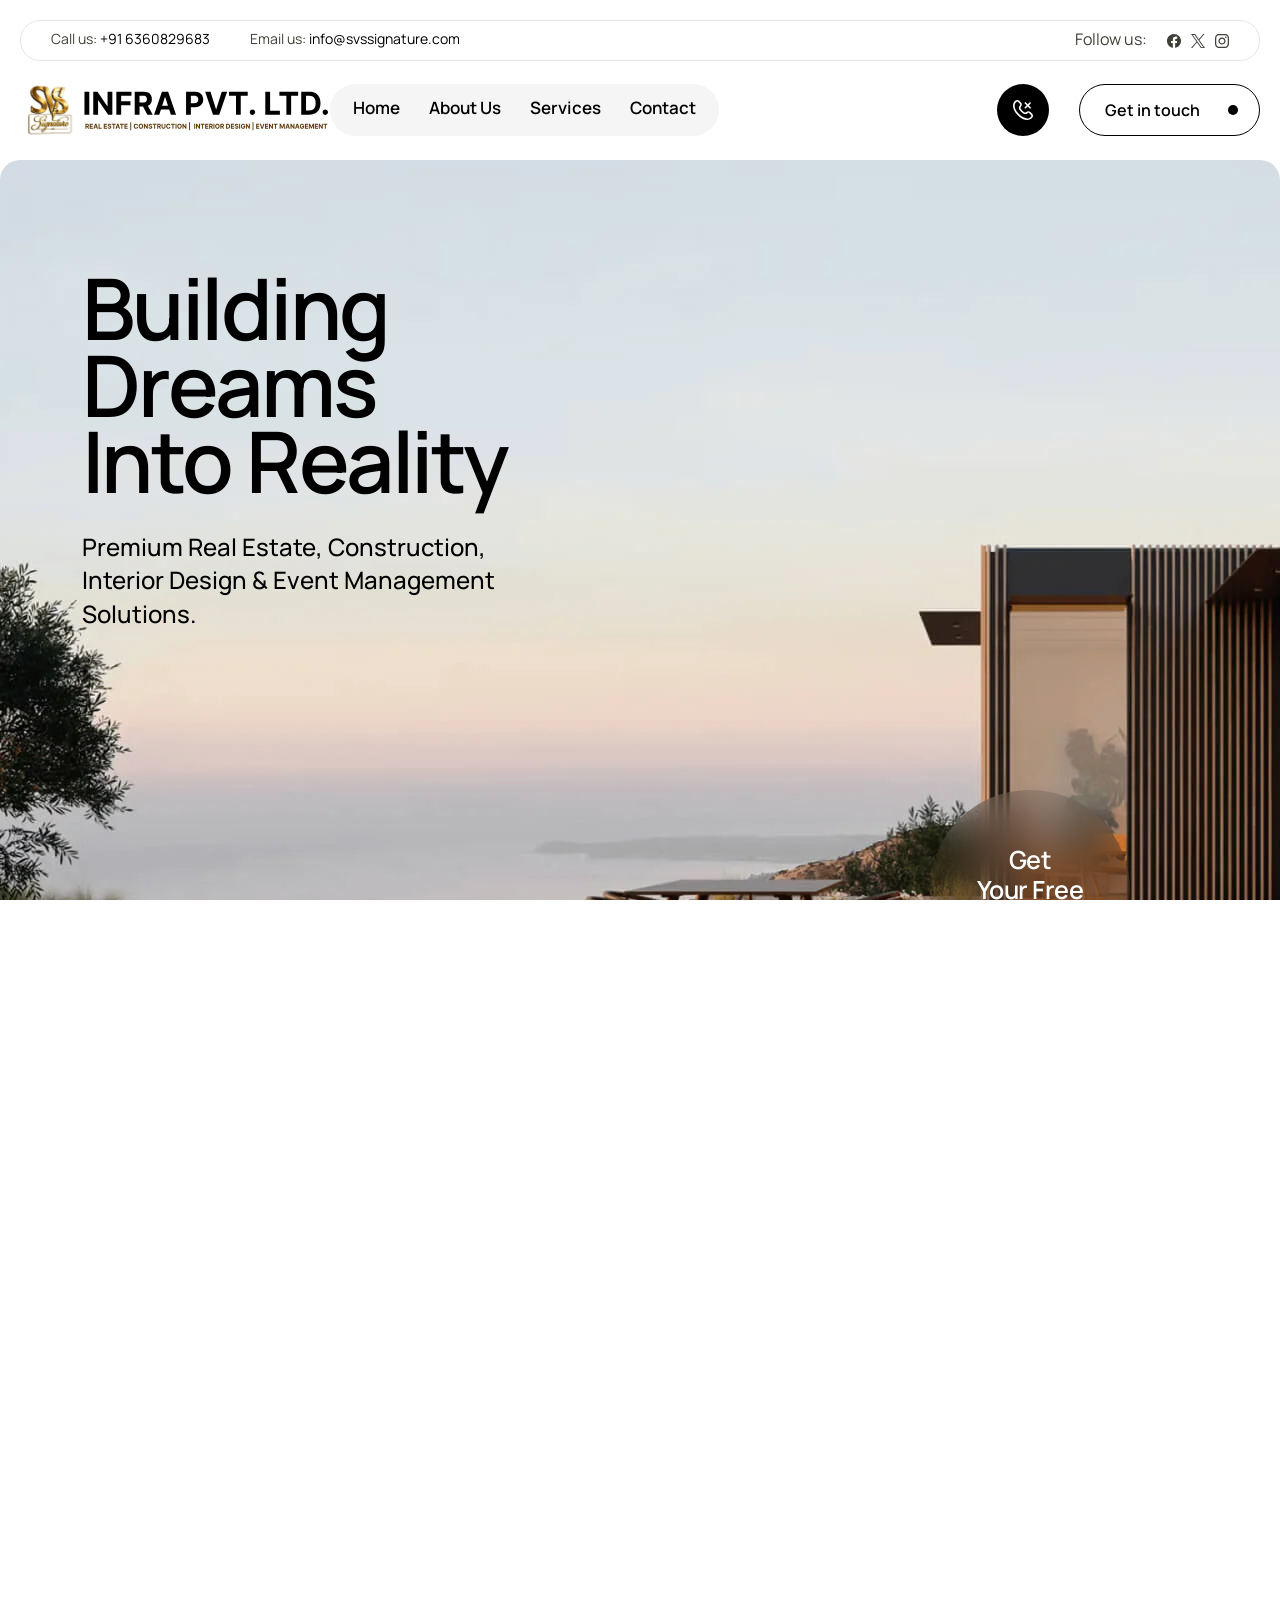
==== index.html @ dca7ed26 "add changes" ====
<!DOCTYPE html>
<html lang="en">

<head>
    <meta charset="UTF-8">
    <meta name="viewport" content="width=device-width, initial-scale=1.0">
    <meta name="description"
        content="SVS Signature Infra Pvt Ltd is a leading real estate, construction, interior design and infrastructure company in Bengaluru. We deliver premium residential and commercial projects with quality, trust and timely execution.">
    <meta name="keywords"
        content="svs signature infra, svs signature infra pvt ltd, real estate company bangalore, real estate developers bangalore, property developers karnataka, construction company bangalore, premium apartments bangalore, villa projects bangalore, interior design company bangalore, residential projects bangalore, 
        commercial projects bangalore, property investment bangalore, real estate builders bangalore, luxury properties bangalore, event management company bangalore, infrastructure company bangalore">
    <title>SVS Signature Infra Pvt Ltd | Real Estate, Construction & Interior Design in Bengaluru</title>
    <link rel="icon" type="image/x-icon" href="assets/img/logo/favicon.png">
    <link rel="stylesheet" href="assets/css/bootstrap.min.css">
    <link rel="stylesheet" href="assets/css/magnific-popup.css">
    <link rel="stylesheet" href="assets/css/swiper-bundle.min.css">
    <link rel="stylesheet" href="https://cdnjs.cloudflare.com/ajax/libs/font-awesome/6.7.2/css/all.min.css">
    <link rel="stylesheet" href="assets/css/spacing.css">
    <link rel="stylesheet" href="assets/css/odometer-min.css">
    <link rel="stylesheet" href="assets/css/main.css">
    <link rel="stylesheet" href="assets/css/custom.css">
</head>

<body class="tp-magic-cursor">

    <!-- header,start  -->
    <header>
        <div class="tp-header-area tp-header-spacing-3 container-wide">
            <div class="tp-header-top d-none d-xl-block">
                <div class="row tp-align-center tp-justify-center">
                    <div class="col-lg-6 col-md-8">
                        <div class="tp-header-top-cta tp-flex-center">
                            <a href="tel:+9992564231"><span>Call us:</span>+91 6360829683</a>
                            <a href="mailto:info@svssignature.com"><span>Email us:</span>info@svssignature.com</a>
                        </div>
                    </div>
                    <div class="col-lg-6 col-md-4">
                        <div class="tp-header-social-wrap tp-flex-center tp-justify-end">
                            <span>Follow us:</span>
                            <div class="tp-header-social">
                                <a href="#">
                                    <svg width="14" height="14" viewBox="0 0 14 14" fill="none"
                                        xmlns="http://www.w3.org/2000/svg">
                                        <path
                                            d="M14 7C14 3.13401 10.866 0 7 0C3.134 0 0 3.13401 0 7C0 10.4939 2.55979 13.3898 5.90625 13.915V9.02344H4.12891V7H5.90625V5.45781C5.90625 3.70344 6.95133 2.73438 8.55025 2.73438C9.31588 2.73438 10.1172 2.87109 10.1172 2.87109V4.59375H9.23453C8.365 4.59375 8.09375 5.13338 8.09375 5.6875V7H10.0352L9.7248 9.02344H8.09375V13.915C11.4402 13.3898 14 10.4939 14 7Z"
                                            fill="currentcolor" />
                                        <path
                                            d="M9.7248 9.02344L10.0352 7H8.09375V5.6875C8.09375 5.13393 8.365 4.59375 9.23453 4.59375H10.1172V2.87109C10.1172 2.87109 9.31615 2.73438 8.55025 2.73438C6.95133 2.73438 5.90625 3.70344 5.90625 5.45781V7H4.12891V9.02344H5.90625V13.915C6.63101 14.0283 7.36899 14.0283 8.09375 13.915V9.02344H9.7248Z"
                                            fill="white" />
                                    </svg>
                                </a>
                                <a href="#">
                                    <svg xmlns="http://www.w3.org/2000/svg" width="14" height="14" viewBox="0 0 16 16"
                                        fill="none">
                                        <path
                                            d="M9.52217 6.77491L15.4785 0H14.0671L8.89516 5.88256L4.76437 0H0L6.24656 8.89547L0 16H1.41155L6.87321 9.78782L11.2356 16H16L9.52183 6.77491H9.52217ZM7.58887 8.97384L6.95596 8.08805L1.92015 1.03974H4.0882L8.15216 6.72795L8.78507 7.61374L14.0677 15.0075H11.8997L7.58887 8.97418V8.97384Z"
                                            fill="currentColor"></path>
                                    </svg>
                                </a>

                                <a href="#">
                                    <svg width="14" height="14" viewBox="0 0 14 14" fill="none"
                                        xmlns="http://www.w3.org/2000/svg">
                                        <path
                                            d="M7.00574 1.26079C8.87759 1.26079 9.09926 1.269 9.83541 1.30182C10.5196 1.3319 10.889 1.44677 11.1353 1.54249C11.461 1.66829 11.6963 1.82145 11.9399 2.06486C12.1862 2.311 12.3367 2.54347 12.4626 2.86892C12.5583 3.11506 12.6733 3.48701 12.7034 4.168C12.7362 4.90643 12.7444 5.12795 12.7444 6.9959C12.7444 8.86658 12.7362 9.0881 12.7034 9.82379C12.6733 10.5075 12.5583 10.8767 12.4626 11.1229C12.3367 11.4483 12.1834 11.6835 11.9399 11.9269C11.6936 12.1731 11.461 12.3235 11.1353 12.4493C10.889 12.545 10.5168 12.6599 9.83541 12.69C9.09652 12.7228 8.87486 12.731 7.00574 12.731C5.1339 12.731 4.91223 12.7228 4.17608 12.69C3.49193 12.6599 3.12248 12.545 2.87619 12.4493C2.55053 12.3235 2.31518 12.1703 2.07162 11.9269C1.82532 11.6808 1.67481 11.4483 1.54893 11.1229C1.45314 10.8767 1.33821 10.5048 1.3081 9.82379C1.27526 9.08537 1.26705 8.86384 1.26705 6.9959C1.26705 5.12522 1.27526 4.90369 1.3081 4.168C1.33821 3.48427 1.45314 3.11506 1.54893 2.86892C1.67481 2.54347 1.82806 2.30826 2.07162 2.06486C2.31792 1.81871 2.55053 1.66829 2.87619 1.54249C3.12248 1.44677 3.49466 1.3319 4.17608 1.30182C4.91223 1.269 5.1339 1.26079 7.00574 1.26079ZM7.00574 0C5.10379 0 4.86571 0.00820473 4.11861 0.0410236C3.37425 0.0738425 2.8625 0.194179 2.41917 0.366478C1.95668 0.546982 1.56535 0.784919 1.17675 1.17601C0.78541 1.56437 0.547324 1.95546 0.366707 2.41492C0.1943 2.86072 0.0738887 3.36941 0.0410493 4.1133C0.00820986 4.86267 0 5.10061 0 7.00137C0 8.90213 0.00820986 9.14007 0.0410493 9.8867C0.0738887 10.6306 0.1943 11.142 0.366707 11.5851C0.547324 12.0473 0.78541 12.4384 1.17675 12.8267C1.56535 13.2151 1.95668 13.4558 2.41643 13.6335C2.8625 13.8058 3.37151 13.9262 4.11587 13.959C4.86297 13.9918 5.10106 14 7.00301 14C8.90496 14 9.14304 13.9918 9.89014 13.959C10.6345 13.9262 11.1462 13.8058 11.5896 13.6335C12.0493 13.4558 12.4407 13.2151 12.8293 12.8267C13.2179 12.4384 13.4587 12.0473 13.6366 11.5878C13.809 11.142 13.9294 10.6333 13.9622 9.88943C13.9951 9.1428 14.0033 8.90486 14.0033 7.0041C14.0033 5.10334 13.9951 4.8654 13.9622 4.11877C13.9294 3.37488 13.809 2.86345 13.6366 2.42039C13.4642 1.95546 13.2261 1.56437 12.8347 1.17601C12.4461 0.787654 12.0548 0.546982 11.5951 0.369213C11.149 0.196913 10.64 0.0765775 9.89561 0.0437585C9.14578 0.00820473 8.90769 0 7.00574 0Z"
                                            fill="currentcolor" />
                                        <path
                                            d="M7.00686 3.40552C5.02007 3.40552 3.4082 5.01638 3.4082 7.00192C3.4082 8.98747 5.02007 10.5983 7.00686 10.5983C8.99364 10.5983 10.6055 8.98747 10.6055 7.00192C10.6055 5.01638 8.99364 3.40552 7.00686 3.40552ZM7.00686 9.3348C5.71791 9.3348 4.67252 8.29007 4.67252 7.00192C4.67252 5.71378 5.71791 4.66905 7.00686 4.66905C8.2958 4.66905 9.34119 5.71378 9.34119 7.00192C9.34119 8.29007 8.2958 9.3348 7.00686 9.3348Z"
                                            fill="currentcolor" />
                                        <path
                                            d="M11.5865 3.26174C11.5865 3.72667 11.2089 4.10136 10.7464 4.10136C10.2812 4.10136 9.90625 3.72394 9.90625 3.26174C9.90625 2.7968 10.2839 2.42212 10.7464 2.42212C11.2089 2.42212 11.5865 2.79954 11.5865 3.26174Z"
                                            fill="currentcolor" />
                                    </svg>
                                </a>
                            </div>
                        </div>
                    </div>
                </div>
            </div>
            <div class="tp-header-spacing-2 media z-index-10" id="header-sticky">
                <div class="tp-header-wrap">
                    <div class="row gx-0 tp-align-center">
                        <div class="col-xl-3 col-lg-4 col-md-5 col-5">
                            <div class="tp-header-logo">
                                <a href="index.html"><img src="assets/img/logo/svs-logo.svg" alt="logo-black"></a>
                            </div>
                        </div>
                        <div class="col-xl-6 col-lg-2 col-md-1 col-2">
                            <div class="tp-header-menu tp-header-menu-grey tp-text-center d-none d-xl-inline-block">
                                <nav class="tp-mobile-menu-active">
                                    <ul>
                                        <li><a href="/">Home</a></li>
                                        <li><a href="about.html">About Us</a></li>
                                        <li><a href="services.html">Services</a>
                                            <ul class="sub-menu">
                                                <li><a href="real-estate.html"><span>Real Estate</span></a></li>
                                                <li><a href="construction.html"><span>Construction</span></a></li>
                                                <li><a href="interior-design.html"><span>Interior Design</span></a></li>
                                                <li><a href="event-managementhtml"><span>Event Management</span></a>
                                                </li>
                                            </ul>
                                        </li>
                                        <li><a href="contact.html">Contact</a></li>
                                    </ul>
                                </nav>
                            </div>
                        </div>
                        <div class="col-xl-3 col-lg-6 col-md-6 col-5">
                            <div class="tp-header-cta tp-flex-center tp-justify-end">
                                <div class="tp-cta-phone tp-header-cta-phone mr-30 d-none d-xl-inline-block">
                                    <a class="tp-flex-center" href="tel:+99926542563">
                                        <span class="tp-cta-phone-icon mr-10">
                                            <svg width="21" height="20" viewBox="0 0 21 20" fill="none"
                                                xmlns="http://www.w3.org/2000/svg">
                                                <path
                                                    d="M14.2719 19.997C11.5252 19.997 8.13976 18.5871 4.77463 15.222C-0.807382 9.64238 -1.00729 4.00592 1.67685 1.32259L2.19206 0.807377C2.73505 0.289145 3.45681 0 4.20741 0C4.95801 0 5.67976 0.289145 6.22275 0.807377L8.01055 2.59518C8.53824 3.12648 8.83648 3.84357 8.84119 4.59237C8.8459 5.34118 8.55671 6.06196 8.03574 6.59986C7.74724 6.88766 7.56689 7.26621 7.52514 7.67157C7.48339 8.07694 7.5828 8.4843 7.80658 8.82486C8.24476 9.48639 8.74961 10.1013 9.31321 10.6598C9.87764 11.229 10.499 11.7388 11.1677 12.1811C11.5048 12.4084 11.9106 12.5111 12.3154 12.4717C12.7201 12.4322 13.0984 12.253 13.3853 11.9649C13.9229 11.4412 14.6447 11.1495 15.3952 11.1527C16.1458 11.1559 16.865 11.4537 17.3981 11.982L19.1859 13.7698C19.72 14.3047 20.0199 15.0297 20.0199 15.7855C20.0199 16.5414 19.72 17.2663 19.1859 17.8013L18.6707 18.3165C18.0854 18.8741 17.3952 19.3098 16.64 19.5983C15.8849 19.8868 15.0799 20.0223 14.2719 19.997ZM4.20659 1.59807C4.04583 1.59779 3.8866 1.6293 3.73807 1.69081C3.58953 1.75231 3.45463 1.84259 3.34113 1.95645L2.82592 2.47166C0.713063 4.58452 1.09907 9.24825 5.9237 14.0729C10.7483 18.8975 15.4129 19.2851 17.5257 17.1715L18.0409 16.6563C18.27 16.4261 18.3986 16.1147 18.3986 15.79C18.3986 15.4653 18.27 15.1538 18.0409 14.9237L16.2531 13.1359C16.0247 12.9093 15.7165 12.7812 15.3947 12.7792C15.0729 12.7773 14.7632 12.9015 14.532 13.1253C13.9784 13.6709 13.2546 14.0102 12.4812 14.0867C11.7078 14.1631 10.9315 13.9721 10.2819 13.5455C8.76493 12.5361 7.46317 11.236 6.45191 9.72039C6.0247 9.06913 5.83427 8.29084 5.91254 7.51591C5.9908 6.74098 6.33299 6.01648 6.8818 5.46379C7.10369 5.23255 7.22623 4.92362 7.2232 4.60315C7.22016 4.28267 7.09178 3.97613 6.86555 3.74913L5.07774 1.96132C4.96397 1.84591 4.82833 1.75433 4.67875 1.69196C4.52917 1.62959 4.36866 1.59767 4.20659 1.59807Z"
                                                    fill="currentcolor" />
                                                <path
                                                    d="M17.1312 8.53397C16.9157 8.53392 16.7091 8.44827 16.5567 8.29586L11.7979 3.53949C11.7203 3.46453 11.6584 3.37486 11.6158 3.27571C11.5732 3.17657 11.5508 3.06993 11.5498 2.96203C11.5489 2.85413 11.5695 2.74712 11.6103 2.64725C11.6512 2.54738 11.7115 2.45665 11.7878 2.38035C11.8641 2.30405 11.9549 2.24371 12.0547 2.20285C12.1546 2.16199 12.2616 2.14143 12.3695 2.14236C12.4774 2.1433 12.584 2.16572 12.6832 2.20831C12.7823 2.2509 12.872 2.31281 12.947 2.39042L17.7058 7.15248C17.8194 7.26613 17.8968 7.41091 17.9281 7.56853C17.9594 7.72614 17.9433 7.88951 17.8819 8.03798C17.8204 8.18644 17.7162 8.31335 17.5826 8.40264C17.449 8.49194 17.2919 8.53962 17.1312 8.53965V8.53397Z"
                                                    fill="currentcolor" />
                                                <path
                                                    d="M12.373 8.53401C12.2123 8.53398 12.0552 8.4863 11.9216 8.397C11.788 8.30771 11.6839 8.1808 11.6224 8.03234C11.5609 7.88387 11.5448 7.7205 11.5762 7.56289C11.6075 7.40527 11.6849 7.26049 11.7985 7.14684L16.5573 2.39047C16.7106 2.24244 16.9158 2.16053 17.1289 2.16238C17.342 2.16424 17.5458 2.2497 17.6965 2.40037C17.8471 2.55104 17.9326 2.75486 17.9344 2.96793C17.9363 3.181 17.8544 3.38628 17.7064 3.53954L12.9475 8.29916C12.7947 8.45038 12.5881 8.53483 12.373 8.53401Z"
                                                    fill="currentcolor" />
                                            </svg>
                                        </span>
                                        <samp class="d-none d-xxl-flex">+91 6360829683</samp>
                                    </a>
                                </div>
                                <div class="tp-header-cta-button d-none d-md-inline-block">
                                    <a href="contact.html" class="tp-btn tp-btn-border">
                                        <span class="tp-btn-text">Get in touch</span>
                                        <span class="tp-btn-icon">
                                            <svg width="12" height="12" viewBox="0 0 12 12" fill="none"
                                                xmlns="http://www.w3.org/2000/svg">
                                                <path d="M0.75 10.75L10.75 0.75" stroke="currentcolor"
                                                    stroke-width="1.5" stroke-linecap="round" stroke-linejoin="round" />
                                                <path d="M0.75 0.75H10.75V10.75" stroke="currentcolor"
                                                    stroke-width="1.5" stroke-linecap="round" stroke-linejoin="round" />
                                            </svg>
                                        </span>
                                    </a>
                                </div>
                                <div class="tp-header-bar d-xl-none">
                                    <button class="header-sidebar-btn tp-offcanvas-toogle ml-10">
                                        <span></span>
                                        <span></span>
                                    </button>
                                </div>
                            </div>
                        </div>
                    </div>
                </div>
            </div>
        </div>
    </header>
    <!-- header,end  -->

    <!-- preloader,start  -->
    <div id="loading">
        <div id="loading-center">
            <div id="loading-center-absolute">
                <div class="object" id="object_four"></div>
                <div class="object" id="object_three"></div>
                <div class="object" id="object_two"></div>
                <div class="object" id="object_one"></div>
            </div>
        </div>

    </div>
    <!-- preloader,end  -->

    <!-- Begin magic cursor -->
    <div id="magic-cursor" class="cursor-black-bg">
        <div id="ball"></div>
    </div>
    <!-- End magic cursor -->

    <!-- back to top start -->
    <div class="back-to-top-wrapper">
        <button id="back_to_top" type="button" class="back-to-top-btn">
            <svg width="12" height="7" viewBox="0 0 12 7" fill="none" xmlns="http://www.w3.org/2000/svg">
                <path d="M11 6L6 1L1 6" stroke="currentColor" stroke-width="1.5" stroke-linecap="round"
                    stroke-linejoin="round" />
            </svg>
        </button>
    </div>
    <!-- back to top end -->

    <!-- offcanvas-start -->
    <section class="tp-offcanvas">
        <div class="tp-offcanvas-wrapper">
            <div class="tp-offcanvas-header d-flex align-items-center justify-content-between mb-40">
                <div class="tp-offcanvas-logo">
                    <a href="index.html"><img data-width="163" src="assets/img/logo/svs-logo.svg" alt="logo-ing"></a>
                </div>
                <div class="tp-offcanvas-button">
                    <button class="tp-offcanvas-button-close tp-offcanvas-close-toggle">
                        X
                    </button>
                </div>
            </div>
            <div class="tp-offcanvas-menu mb-30">
                <nav></nav>
            </div>
            <div class="tp-offcanvas-content mb-30">
                <h3 class="tp-offcanvas-title mb-7">Let's make Real</h3>
                <p class="m-0">SVS Signature Infra Pvt Ltd is a leading real estate, construction, interior design and
                    infrastructure company in
                    Bengaluru. We deliver premium residential and commercial projects with quality, trust and timely
                    execution.</p>
            </div>
            <div class="tp-offcanvas-gallery mb-30">
                <a class="popup-image" href="assets/img/project/project-gullary-1.jpg"><img
                        src="assets/img/project/project-gullary-1.jpg" alt=""></a>
                <a class="popup-image" href="assets/img/project/project-gullary-2.jpg"><img
                        src="assets/img/project/project-gullary-2.jpg" alt=""></a>
                <a class="popup-image" href="assets/img/project/project-gullary-3.jpg"><img
                        src="assets/img/project/project-gullary-3.jpg" alt=""></a>
                <a class="popup-image" href="assets/img/project/project-gullary-1.jpg"><img
                        src="assets/img/project/project-gullary-1.jpg" alt=""></a>
            </div>
            <div class="tp-offcanvas-cta mb-30">
                <h3 class="tp-offcanvas-title mb-7">Information</h3>
                <ul>
                    <li><a href="tel:+99926542563">+91 6360829683</a></li>
                    <li><a href="mailto:info@svssignature.com">info@svssignature.com</a></li>
                </ul>
            </div>
            <div class="tp-offcanvas-contect-social">
                <ul>
                    <li><a href="#">
                            <svg width="8" height="15" viewBox="0 0 8 15" fill="none"
                                xmlns="http://www.w3.org/2000/svg">
                                <path
                                    d="M8 0H5.81818C4.85376 0 3.92883 0.383116 3.24688 1.06507C2.56493 1.74702 2.18182 2.67194 2.18182 3.63636V5.81818H0V8.72727H2.18182V14.5455H5.09091V8.72727H7.27273L8 5.81818H5.09091V3.63636C5.09091 3.44348 5.16753 3.25849 5.30392 3.1221C5.44031 2.98571 5.6253 2.90909 5.81818 2.90909H8V0Z"
                                    fill="currentcolor"></path>
                            </svg>
                        </a></li>


                    <li><a href="#">
                            <svg width="15" height="10" viewBox="0 0 15 10" fill="none"
                                xmlns="http://www.w3.org/2000/svg">
                                <path
                                    d="M13.9331 1.56533C13.8563 1.25835 13.6998 0.977084 13.4794 0.749939C13.2591 0.522795 12.9827 0.357817 12.6782 0.271669C11.5657 5.78312e-08 7.11551 0 7.11551 0C7.11551 0 2.66531 1.92771e-08 1.55276 0.297542C1.24827 0.38369 0.971895 0.548668 0.751564 0.775813C0.531234 1.00296 0.374748 1.28422 0.297912 1.5912C0.094299 2.72028 -0.00529911 3.86566 0.000369757 5.01294C-0.00688814 6.16885 0.0927163 7.32296 0.297912 8.46054C0.38262 8.75799 0.542612 9.02855 0.762429 9.24611C0.982246 9.46366 1.25446 9.62084 1.55276 9.70246C2.66531 10 7.11551 10 7.11551 10C7.11551 10 11.5657 10 12.6782 9.70246C12.9827 9.61631 13.2591 9.45133 13.4794 9.22419C13.6998 8.99704 13.8563 8.71578 13.9331 8.4088C14.1351 7.28822 14.2347 6.15157 14.2306 5.01294C14.2379 3.85702 14.1383 2.70291 13.9331 1.56533Z"
                                    fill="currentcolor"></path>
                                <path d="M5.66016 7.12773L9.37943 5.0126L5.66016 2.89746V7.12773Z" fill="white"></path>
                            </svg>
                        </a></li>
                    <li>
                        <a href="">
                            <svg width="14" height="14" viewBox="0 0 14 14" fill="none"
                                xmlns="http://www.w3.org/2000/svg">
                                <path
                                    d="M7.00574 1.26079C8.87759 1.26079 9.09926 1.269 9.83541 1.30182C10.5196 1.3319 10.889 1.44677 11.1353 1.54249C11.461 1.66829 11.6963 1.82145 11.9399 2.06486C12.1862 2.311 12.3367 2.54347 12.4626 2.86892C12.5583 3.11506 12.6733 3.48701 12.7034 4.168C12.7362 4.90643 12.7444 5.12795 12.7444 6.9959C12.7444 8.86658 12.7362 9.0881 12.7034 9.82379C12.6733 10.5075 12.5583 10.8767 12.4626 11.1229C12.3367 11.4483 12.1834 11.6835 11.9399 11.9269C11.6936 12.1731 11.461 12.3235 11.1353 12.4493C10.889 12.545 10.5168 12.6599 9.83541 12.69C9.09652 12.7228 8.87486 12.731 7.00574 12.731C5.1339 12.731 4.91223 12.7228 4.17608 12.69C3.49193 12.6599 3.12248 12.545 2.87619 12.4493C2.55053 12.3235 2.31518 12.1703 2.07162 11.9269C1.82532 11.6808 1.67481 11.4483 1.54893 11.1229C1.45314 10.8767 1.33821 10.5048 1.3081 9.82379C1.27526 9.08537 1.26705 8.86384 1.26705 6.9959C1.26705 5.12522 1.27526 4.90369 1.3081 4.168C1.33821 3.48427 1.45314 3.11506 1.54893 2.86892C1.67481 2.54347 1.82806 2.30826 2.07162 2.06486C2.31792 1.81871 2.55053 1.66829 2.87619 1.54249C3.12248 1.44677 3.49466 1.3319 4.17608 1.30182C4.91223 1.269 5.1339 1.26079 7.00574 1.26079ZM7.00574 0C5.10379 0 4.86571 0.00820473 4.11861 0.0410236C3.37425 0.0738425 2.8625 0.194179 2.41917 0.366478C1.95668 0.546982 1.56535 0.784919 1.17675 1.17601C0.78541 1.56437 0.547324 1.95546 0.366707 2.41492C0.1943 2.86072 0.0738887 3.36941 0.0410493 4.1133C0.00820986 4.86267 0 5.10061 0 7.00137C0 8.90213 0.00820986 9.14007 0.0410493 9.8867C0.0738887 10.6306 0.1943 11.142 0.366707 11.5851C0.547324 12.0473 0.78541 12.4384 1.17675 12.8267C1.56535 13.2151 1.95668 13.4558 2.41643 13.6335C2.8625 13.8058 3.37151 13.9262 4.11587 13.959C4.86297 13.9918 5.10106 14 7.00301 14C8.90496 14 9.14304 13.9918 9.89014 13.959C10.6345 13.9262 11.1462 13.8058 11.5896 13.6335C12.0493 13.4558 12.4407 13.2151 12.8293 12.8267C13.2179 12.4384 13.4587 12.0473 13.6366 11.5878C13.809 11.142 13.9294 10.6333 13.9622 9.88943C13.9951 9.1428 14.0033 8.90486 14.0033 7.0041C14.0033 5.10334 13.9951 4.8654 13.9622 4.11877C13.9294 3.37488 13.809 2.86345 13.6366 2.42039C13.4642 1.95546 13.2261 1.56437 12.8347 1.17601C12.4461 0.787654 12.0548 0.546982 11.5951 0.369213C11.149 0.196913 10.64 0.0765775 9.89561 0.0437585C9.14578 0.00820473 8.90769 0 7.00574 0Z"
                                    fill="currentcolor" />
                                <path
                                    d="M7.00686 3.40552C5.02007 3.40552 3.4082 5.01638 3.4082 7.00192C3.4082 8.98747 5.02007 10.5983 7.00686 10.5983C8.99364 10.5983 10.6055 8.98747 10.6055 7.00192C10.6055 5.01638 8.99364 3.40552 7.00686 3.40552ZM7.00686 9.3348C5.71791 9.3348 4.67252 8.29007 4.67252 7.00192C4.67252 5.71378 5.71791 4.66905 7.00686 4.66905C8.2958 4.66905 9.34119 5.71378 9.34119 7.00192C9.34119 8.29007 8.2958 9.3348 7.00686 9.3348Z"
                                    fill="currentcolor" />
                                <path
                                    d="M11.5865 3.26174C11.5865 3.72667 11.2089 4.10136 10.7464 4.10136C10.2812 4.10136 9.90625 3.72394 9.90625 3.26174C9.90625 2.7968 10.2839 2.42212 10.7464 2.42212C11.2089 2.42212 11.5865 2.79954 11.5865 3.26174Z"
                                    fill="currentcolor" />
                            </svg>
                        </a>

                    </li>
                </ul>
            </div>
        </div>
    </section>
    <div class="tp-offcanvas-overlay"></div>
    <!-- offcanvas-start -->

    <div id="smooth-wrapper">
        <div id="smooth-content">
            <!-- main,start  -->
            <main>

                <!-- hero-area,start  -->
                <section class="tp-hero-area tp-hero-solid-2">
                    <div class="container-wide">
                        <div class="tp-hero-spacing-3 tp-hero-bg p-relative br-20 fix"
                            data-background="assets/img/hero/hero-bg-3.jpg">
                            <div class="tp-badge-circle tp-hero-badge">
                                <a href="contact.html">Get <br>
                                    Your Free <br>
                                    Quote</a>
                            </div>
                            <div class="container">
                                <div class="row">
                                    <div class="col-xl-5 col-lg-8 col-md-10">
                                        <div class="tp-hero-heading">
                                            <h1 class="tp-section-title-larg tp-hero-title-mid mb-30 tp_fade_anim"
                                                data-delay=".1" data-duration=".9">Building Dreams Into Reality</h1>
                                            <div class="tp_fade_anim" data-delay=".3" data-duration=".9">
                                                <p class="tp-hero-deg fw-500 tp-text-black">Premium Real Estate,
                                                    Construction, Interior Design & Event Management Solutions.</p>
                                            </div>
                                        </div>
                                    </div>
                                </div>
                            </div>
                        </div>
                    </div>
                </section>
                <!-- hero-area,end  -->

                <!-- services-area,start  -->
                <section class="d-block d-lg-none tp-services-area tp-services-spacing fix">
                    <div class="container   p-xl-5">
                        <div class="tp-team-heading mb-45">
                            <div class="row tp-align-end">
                                <div class="col-md-8">
                                    <div class="tp-section-title-wrap tp_fade_anim" data-duration=".9"
                                        style="translate: none; rotate: none; scale: none; transform: translate(0px, 0px); opacity: 1;">
                                        <span class="tp-section-sub-title mb-12">Our Core Services</span>
                                        <h2 class="tp-section-title margin-0">Comprehensive Solutions Under One Roof
                                        </h2>
                                    </div>
                                </div>
                                <div class="col-md-4">
                                    <div class="tp-team-button tp-flex tp-justify-end tp_fade_anim" data-duration=".9"
                                        data-delay=".1" data-fade-from="right" data-ease="bounce"
                                        style="translate: none; rotate: none; scale: none; transform: translate(0px, 0px); opacity: 1;">
                                        <a href="services.html" class="tp-btn tp-btn-border">
                                            <span class="tp-btn-text">See all services</span>
                                            <span class="tp-btn-icon">
                                                <svg width="12" height="12" viewBox="0 0 12 12" fill="none"
                                                    xmlns="http://www.w3.org/2000/svg">
                                                    <path d="M0.75 10.75L10.75 0.75" stroke="currentcolor"
                                                        stroke-width="1.5" stroke-linecap="round"
                                                        stroke-linejoin="round"></path>
                                                    <path d="M0.75 0.75H10.75V10.75" stroke="currentcolor"
                                                        stroke-width="1.5" stroke-linecap="round"
                                                        stroke-linejoin="round"></path>
                                                </svg>
                                            </span>
                                        </a>
                                    </div>
                                </div>
                            </div>
                        </div>
                        <div class="row tpservices__main">
                            <div class="col-lg-3 col-md-6 tp_fade_anim" data-delay=".2" data-duration=".9">
                                <div class="tpservices br-20 tp-bg-orange p-relative fix ">
                                    <div class="tpservices__content z-index-1">
                                        <h2 class="tpservices__title mb-10 tp-text-white">Real Estate</h2>
                                        <p class="mb-20 tp-text-white">Premium residential and commercial properties
                                            designed for long-term value.
                                        </p>
                                        <a class="tpservices__btn" href="real-estate.html.html">
                                            <span class="mr-5">Read More</span>
                                            <svg width="14" height="14" viewBox="0 0 14 14" fill="none"
                                                xmlns="http://www.w3.org/2000/svg">
                                                <path d="M0.75 6.75H12.75" stroke="currentcolor" stroke-width="1.5"
                                                    stroke-linecap="round" stroke-linejoin="round" />
                                                <path d="M6.75 0.75L12.75 6.75L6.75 12.75" stroke="currentcolor"
                                                    stroke-width="1.5" stroke-linecap="round" stroke-linejoin="round" />
                                            </svg>
                                        </a>
                                    </div>
                                    <div class="tpservices__back-text">SVS</div>
                                    <div class="tpservices__img p-absolute">
                                        <img src="assets/img/services/services-img-5.png" alt="">
                                    </div>
                                </div>
                            </div>
                            <div class="col-lg-3 col-md-6 tp_fade_anim" data-delay=".3" data-duration=".9">
                                <div class="tpservices br-20 tp-bg-secoundery p-relative fix ">
                                    <div class="tpservices__content z-index-1">
                                        <h3 class="tpservices__title mb-10">Construction</h3>
                                        <p class="mb-20">Luxury and functional interior solutions for homes and
                                            businesses.</p>
                                        <a class="tpservices__btn" href="construction.html">
                                            <span class="mr-5">Read More</span>
                                            <svg width="14" height="14" viewBox="0 0 14 14" fill="none"
                                                xmlns="http://www.w3.org/2000/svg">
                                                <path d="M0.75 6.75H12.75" stroke="currentcolor" stroke-width="1.5"
                                                    stroke-linecap="round" stroke-linejoin="round" />
                                                <path d="M6.75 0.75L12.75 6.75L6.75 12.75" stroke="currentcolor"
                                                    stroke-width="1.5" stroke-linecap="round" stroke-linejoin="round" />
                                            </svg>
                                        </a>
                                    </div>
                                    <div class="tpservices__back-text">SVS</div>
                                    <div class="tpservices__img p-absolute">
                                        <img src="assets/img/services/services-img-6.png" alt="">
                                    </div>
                                </div>
                            </div>
                            <div class="col-lg-3 col-md-6 tp_fade_anim" data-delay=".4" data-duration=".9">
                                <div class="tpservices br-20 tp-bg-gray p-relative fix ">
                                    <div class="tpservices__content z-index-1">
                                        <h3 class="tpservices__title mb-10">Interior Design</h3>
                                        <p class="mb-20">Luxury and functional interior solutions for homes and
                                            businesses.</p>
                                        <a class="tpservices__btn" href="interior-design.html">
                                            <span class="mr-5">Read More</span>
                                            <svg width="14" height="14" viewBox="0 0 14 14" fill="none"
                                                xmlns="http://www.w3.org/2000/svg">
                                                <path d="M0.75 6.75H12.75" stroke="currentcolor" stroke-width="1.5"
                                                    stroke-linecap="round" stroke-linejoin="round" />
                                                <path d="M6.75 0.75L12.75 6.75L6.75 12.75" stroke="currentcolor"
                                                    stroke-width="1.5" stroke-linecap="round" stroke-linejoin="round" />
                                            </svg>
                                        </a>
                                    </div>
                                    <div class="tpservices__back-text">SVS</div>
                                    <div class="tpservices__img new p-absolute">
                                        <img src="assets/img/services/interiror.png" alt="">
                                    </div>
                                </div>
                            </div>
                            <div class="col-lg-3 col-md-6 tp_fade_anim" data-delay=".4" data-duration=".9">
                                <div class="tpservices br-20 tp-bg-gray p-relative fix ">
                                    <div class="tpservices__content z-index-1">
                                        <h3 class="tpservices__title mb-10">Event Management</h3>
                                        <p class="mb-20">Professional event planning and execution for corporate and
                                            private events.</p>
                                        <a class="tpservices__btn" href="event-management.html">
                                            <span class="mr-5">Read More</span>
                                            <svg width="14" height="14" viewBox="0 0 14 14" fill="none"
                                                xmlns="http://www.w3.org/2000/svg">
                                                <path d="M0.75 6.75H12.75" stroke="currentcolor" stroke-width="1.5"
                                                    stroke-linecap="round" stroke-linejoin="round" />
                                                <path d="M6.75 0.75L12.75 6.75L6.75 12.75" stroke="currentcolor"
                                                    stroke-width="1.5" stroke-linecap="round" stroke-linejoin="round" />
                                            </svg>
                                        </a>
                                    </div>
                                    <div class="tpservices__back-text">SVS</div>
                                    <div class="tpservices__img new p-absolute">
                                        <img src="assets/img/services/event.png" alt="">
                                    </div>
                                </div>
                            </div>
                        </div>
                    </div>
                </section>
                <section class="d-none d-lg-block tp-services-area tp-services-spacing fix">
                    <div class="container-fluid p-xl-5">
                        <div class="tp-team-heading mb-45">
                            <div class="row tp-align-end">
                                <div class="col-md-8">
                                    <div class="tp-section-title-wrap tp_fade_anim" data-duration=".9"
                                        style="translate: none; rotate: none; scale: none; transform: translate(0px, 0px); opacity: 1;">
                                        <span class="tp-section-sub-title mb-12">Our Core Services</span>
                                        <h2 class="tp-section-title margin-0">Comprehensive Solutions Under One Roof
                                        </h2>
                                    </div>
                                </div>
                                <div class="col-md-4">
                                    <div class="tp-team-button tp-flex tp-justify-end tp_fade_anim" data-duration=".9"
                                        data-delay=".1" data-fade-from="right" data-ease="bounce"
                                        style="translate: none; rotate: none; scale: none; transform: translate(0px, 0px); opacity: 1;">
                                        <a href="services.html" class="tp-btn tp-btn-border">
                                            <span class="tp-btn-text">See all services</span>
                                            <span class="tp-btn-icon">
                                                <svg width="12" height="12" viewBox="0 0 12 12" fill="none"
                                                    xmlns="http://www.w3.org/2000/svg">
                                                    <path d="M0.75 10.75L10.75 0.75" stroke="currentcolor"
                                                        stroke-width="1.5" stroke-linecap="round"
                                                        stroke-linejoin="round"></path>
                                                    <path d="M0.75 0.75H10.75V10.75" stroke="currentcolor"
                                                        stroke-width="1.5" stroke-linecap="round"
                                                        stroke-linejoin="round"></path>
                                                </svg>
                                            </span>
                                        </a>
                                    </div>
                                </div>
                            </div>
                        </div>
                        <div class="row tpservices__main">
                            <div class="col-lg-3 col-md-6 tp_fade_anim" data-delay=".2" data-duration=".9">
                                <div class="tpservices br-20 tp-bg-orange p-relative fix ">
                                    <div class="tpservices__content z-index-1">
                                        <h2 class="tpservices__title mb-10 tp-text-white">Real Estate</h2>
                                        <p class="mb-20 tp-text-white">Premium residential and commercial properties
                                            designed for long-term value.
                                        </p>
                                        <a class="tpservices__btn" href="real-estate.html.html">
                                            <span class="mr-5">Read More</span>
                                            <svg width="14" height="14" viewBox="0 0 14 14" fill="none"
                                                xmlns="http://www.w3.org/2000/svg">
                                                <path d="M0.75 6.75H12.75" stroke="currentcolor" stroke-width="1.5"
                                                    stroke-linecap="round" stroke-linejoin="round" />
                                                <path d="M6.75 0.75L12.75 6.75L6.75 12.75" stroke="currentcolor"
                                                    stroke-width="1.5" stroke-linecap="round" stroke-linejoin="round" />
                                            </svg>
                                        </a>
                                    </div>
                                    <div class="tpservices__back-text">SVS</div>
                                    <div class="tpservices__img p-absolute">
                                        <img src="assets/img/services/services-img-5.png" alt="">
                                    </div>
                                </div>
                            </div>
                            <div class="col-lg-3 col-md-6 tp_fade_anim" data-delay=".3" data-duration=".9">
                                <div class="tpservices br-20 tp-bg-secoundery p-relative fix ">
                                    <div class="tpservices__content z-index-1">
                                        <h3 class="tpservices__title mb-10">Construction</h3>
                                        <p class="mb-20">Luxury and functional interior solutions for homes and
                                            businesses.</p>
                                        <a class="tpservices__btn" href="construction.html">
                                            <span class="mr-5">Read More</span>
                                            <svg width="14" height="14" viewBox="0 0 14 14" fill="none"
                                                xmlns="http://www.w3.org/2000/svg">
                                                <path d="M0.75 6.75H12.75" stroke="currentcolor" stroke-width="1.5"
                                                    stroke-linecap="round" stroke-linejoin="round" />
                                                <path d="M6.75 0.75L12.75 6.75L6.75 12.75" stroke="currentcolor"
                                                    stroke-width="1.5" stroke-linecap="round" stroke-linejoin="round" />
                                            </svg>
                                        </a>
                                    </div>
                                    <div class="tpservices__back-text">SVS</div>
                                    <div class="tpservices__img p-absolute">
                                        <img src="assets/img/services/services-img-6.png" alt="">
                                    </div>
                                </div>
                            </div>
                            <div class="col-lg-3 col-md-6 tp_fade_anim" data-delay=".4" data-duration=".9">
                                <div class="tpservices br-20 tp-bg-gray p-relative fix ">
                                    <div class="tpservices__content z-index-1">
                                        <h3 class="tpservices__title mb-10">Interior Design</h3>
                                        <p class="mb-20">Luxury and functional interior solutions for homes and
                                            businesses.</p>
                                        <a class="tpservices__btn" href="interior-design.html">
                                            <span class="mr-5">Read More</span>
                                            <svg width="14" height="14" viewBox="0 0 14 14" fill="none"
                                                xmlns="http://www.w3.org/2000/svg">
                                                <path d="M0.75 6.75H12.75" stroke="currentcolor" stroke-width="1.5"
                                                    stroke-linecap="round" stroke-linejoin="round" />
                                                <path d="M6.75 0.75L12.75 6.75L6.75 12.75" stroke="currentcolor"
                                                    stroke-width="1.5" stroke-linecap="round" stroke-linejoin="round" />
                                            </svg>
                                        </a>
                                    </div>
                                    <div class="tpservices__back-text">SVS</div>
                                    <div class="tpservices__img new p-absolute">
                                        <img src="assets/img/services/interiror.png" alt="">
                                    </div>
                                </div>
                            </div>
                            <div class="col-lg-3 col-md-6 tp_fade_anim" data-delay=".4" data-duration=".9">
                                <div class="tpservices br-20 tp-bg-gray p-relative fix ">
                                    <div class="tpservices__content z-index-1">
                                        <h3 class="tpservices__title mb-10">Event Management</h3>
                                        <p class="mb-20">Professional event planning and execution for corporate and
                                            private events.</p>
                                        <a class="tpservices__btn" href="event-management.html">
                                            <span class="mr-5">Read More</span>
                                            <svg width="14" height="14" viewBox="0 0 14 14" fill="none"
                                                xmlns="http://www.w3.org/2000/svg">
                                                <path d="M0.75 6.75H12.75" stroke="currentcolor" stroke-width="1.5"
                                                    stroke-linecap="round" stroke-linejoin="round" />
                                                <path d="M6.75 0.75L12.75 6.75L6.75 12.75" stroke="currentcolor"
                                                    stroke-width="1.5" stroke-linecap="round" stroke-linejoin="round" />
                                            </svg>
                                        </a>
                                    </div>
                                    <div class="tpservices__back-text">SVS</div>
                                    <div class="tpservices__img new p-absolute">
                                        <img src="assets/img/services/event.png" alt="">
                                    </div>
                                </div>
                            </div>
                        </div>
                    </div>
                </section>
                <!-- services-area,end  -->

                <!-- fact-area,start  -->
                <section class="tp-fact-area">
                    <div class="container-wide">
                        <div class="tp-fact-spacing br-20 tp-overlay tp-bg fix jarallax"
                            data-background="assets/img/fact/fact-bg.jpg">
                            <div class="container">
                                <div class="tp-fact-wrap tp-flex-center tp-justify-center">
                                    <div class="tpfact">
                                        <div class="tpfact__content">
                                            <h3 class="tpfact__title">
                                                <span class="odometer" data-count="40"></span>
                                                <span class="tpfact__title-div">+</span>
                                            </h3>
                                            <p class="margin-0">Projects completed</p>
                                        </div>
                                    </div>
                                    <div class="tpfact">
                                        <div class="tpfact__content">
                                            <h3 class="tpfact__title">
                                                <span class="odometer" data-count="60"></span>
                                                <span class="tpfact__title-div">+</span>
                                            </h3>
                                            <p class="margin-0">Projects development</p>
                                        </div>
                                    </div>
                                    <div class="tpfact">
                                        <div class="tpfact__content">
                                            <h3 class="tpfact__title">
                                                <span class="odometer" data-count="1.2"></span>
                                                <span class="tpfact__title-text">B</span>
                                                <span class="tpfact__title-div">+</span>
                                            </h3>
                                            <p class="margin-0">Total projects cost</p>
                                        </div>
                                    </div>
                                    <div class="tpfact">
                                        <div class="tpfact__content">
                                            <h3 class="tpfact__title">
                                                <span class="odometer" data-count="20"></span>
                                                <span class="tpfact__title-text">M</span>
                                                <span class="tpfact__title-div">+</span>
                                            </h3>
                                            <p class="margin-0">Square feet of property</p>
                                        </div>
                                    </div>
                                </div>
                            </div>
                        </div>
                    </div>
                </section>
                <!-- fact-area,end  -->

                <!-- about-area,start  -->
                <section class="tp-about-area tp-about-spacing fix">
                    <div class="container">
                        <div class="tp-about-heading pb-65">
                            <div class="row">
                                <div class="col-xl-8 col-md-7">
                                    <div class="tp-section-title-wrap">
                                        <span class="tp-section-sub-title mb-12 tp_fade_anim" data-delay=".1"
                                            data-duration=".9">About us</span>
                                        <h2 class="tp-section-title tp_fade_anim" data-duration=".9" data-delay=".3">
                                            Crafting Excellence <br />in Every<span> Project</span></h2>
                                    </div>
                                </div>
                                <div class="col-xl-4 col-md-5">
                                    <div class="tp-about-exprience-wrap tp-flex tp-justify-end mr-85 tp_fade_anim"
                                        data-duration=".9" data-delay=".6" data-fade-from="right">
                                        <div class="tp-about-exprience p-relative">
                                            <div class="tp-about-exprience-content z-index-1">
                                                <span>Years of <br>
                                                    Experience</span>
                                                <h3 class="tp-about-exprience-num">19</h3>
                                            </div>
                                            <div class="tp-about-exprience-shape p-absolute">
                                                <img src="assets/img/about/about-shape-2.png" alt="">
                                            </div>
                                        </div>
                                    </div>
                                </div>
                            </div>
                        </div>
                        <div class="row">
                            <div class="col-lg-6">
                                <div class="tp-about-image br-20 p-relative">
                                    <div class="anim-zoomin-wrap br-20">
                                        <img class="anim-zoomin" src="assets/img/about/new.png" alt="">
                                    </div>
                                    <img class="tp-about-shape-parson p-absolute tp_fade_anim" data-delay=".2"
                                        data-duration=".9" src="assets/img/about/about-parson.png" alt="">
                                </div>
                            </div>
                            <div class="col-lg-6">
                                <div class="tp-about-content tp-about-content-2 pl-50 ml-35">
                                    <div class="tp-about-deg tp-about-deg-2 tp-about-deg-border pb-65 mb-35 tp_fade_anim"
                                        data-duration=".9" data-delay=".3">
                                        <p class="mb-30">SVS Signature Infra Pvt Ltd is committed to delivering
                                            innovative real estate and infrastructure solutions that combine
                                            quality, functionality, and long-term value. From residential developments
                                            and commercial spaces to customized interiors
                                            and event solutions, we provide end-to-end services under one trusted brand.
                                        </p>
                                        <h3 class="tp-about-border-text p-relative">Let’s shape something remarkable !
                                        </h3>
                                    </div>
                                    <div class="row tp-align-center tp_fade_anim" data-duration=".9" data-delay=".4">
                                        <div class="col-md-6">
                                            <p class="tp-about-cta-deg">If you have any question? Feel free
                                                can contact with team.</p>
                                        </div>
                                        <div class="col-md-6">
                                            <div class="tp-cta-phone tp-cta-phone-mid">
                                                <a class="tp-flex-center" href="tel:+99926542563">
                                                    <span class="tp-cta-phone-icon tp-cta-phone-icon-mid mr-10">
                                                        <svg width="16" height="16" viewBox="0 0 16 16" fill="none"
                                                            xmlns="http://www.w3.org/2000/svg">
                                                            <path
                                                                d="M12.496 7.00013C12.152 7.00013 11.88 6.72013 11.88 6.38414C11.88 6.08814 11.584 5.47214 11.088 4.93614C10.6 4.41615 10.064 4.11215 9.616 4.11215C9.272 4.11215 9 3.83215 9 3.49615C9 3.16016 9.28 2.88016 9.616 2.88016C10.416 2.88016 11.256 3.31215 11.992 4.08815C12.68 4.81615 13.12 5.72014 13.12 6.37614C13.12 6.72013 12.84 7.00013 12.496 7.00013Z"
                                                                fill="currentcolor" />
                                                            <path
                                                                d="M15.3823 6.99996C15.0383 6.99996 14.7663 6.71996 14.7663 6.38396C14.7663 3.54398 12.4543 1.23999 9.62234 1.23999C9.27835 1.23999 9.00635 0.959994 9.00635 0.623996C9.00635 0.287998 9.27835 0 9.61434 0C13.1343 0 15.9983 2.86398 15.9983 6.38396C15.9983 6.71996 15.7183 6.99996 15.3823 6.99996Z"
                                                                fill="currentcolor" />
                                                            <path
                                                                d="M7.83195 9.76794L5.21597 12.3839C4.92797 12.1279 4.64797 11.8639 4.37597 11.5919C3.55198 10.7599 2.80798 9.88794 2.14399 8.97594C1.48799 8.06395 0.959994 7.15196 0.575996 6.24796C0.191999 5.33597 0 4.46397 0 3.63198C0 3.08798 0.0959993 2.56798 0.287998 2.08799C0.479997 1.59999 0.783995 1.15199 1.20799 0.751995C1.71999 0.247999 2.27999 0 2.87198 0C3.09598 0 3.31998 0.0479998 3.51998 0.143999C3.72798 0.239999 3.91198 0.383998 4.05597 0.591996L5.91196 3.20798C6.05596 3.40798 6.15996 3.59198 6.23196 3.76798C6.30396 3.93598 6.34396 4.10397 6.34396 4.25597C6.34396 4.44797 6.28796 4.63997 6.17596 4.82397C6.07196 5.00797 5.91996 5.19997 5.72796 5.39197L5.11997 6.02396C5.03197 6.11196 4.99197 6.21596 4.99197 6.34396C4.99197 6.40796 4.99997 6.46396 5.01597 6.52796C5.03997 6.59196 5.06397 6.63996 5.07997 6.68796C5.22397 6.95196 5.47197 7.29596 5.82396 7.71195C6.18396 8.12795 6.56796 8.55195 6.98396 8.97594C7.27195 9.25594 7.55195 9.52794 7.83195 9.76794Z"
                                                                fill="currentcolor" />
                                                            <path
                                                                d="M15.977 13.064C15.977 13.288 15.937 13.52 15.857 13.744C15.833 13.808 15.809 13.872 15.777 13.936C15.641 14.224 15.465 14.496 15.233 14.752C14.841 15.184 14.409 15.496 13.921 15.696C13.913 15.696 13.905 15.704 13.897 15.704C13.425 15.8959 12.913 15.9999 12.361 15.9999C11.545 15.9999 10.673 15.808 9.75303 15.416C8.83304 15.024 7.91304 14.496 7.00105 13.832C6.68905 13.6 6.37705 13.368 6.08105 13.12L8.69704 10.504C8.92104 10.672 9.12103 10.8 9.28903 10.888C9.32903 10.904 9.37703 10.928 9.43303 10.952C9.49703 10.976 9.56103 10.984 9.63303 10.984C9.76903 10.984 9.87303 10.936 9.96103 10.848L10.569 10.248C10.769 10.048 10.961 9.89599 11.145 9.79999C11.329 9.68799 11.513 9.63199 11.713 9.63199C11.865 9.63199 12.025 9.66399 12.201 9.73599C12.377 9.80799 12.561 9.91199 12.761 10.048L15.409 11.928C15.617 12.072 15.761 12.24 15.849 12.44C15.929 12.64 15.977 12.84 15.977 13.064Z"
                                                                fill="currentcolor" />
                                                        </svg>
                                                    </span>
                                                    +91 6360829683
                                                </a>
                                            </div>
                                        </div>
                                    </div>
                                    <div class="tp-about-btn tp-about-btn-2 pt-40 tp_fade_anim" data-duration=".9"
                                        data-delay=".4" data-ease="bounce">
                                        <a href="about.html" class="tp-btn">
                                            <span class="tp-btn-text">Learn More</span>
                                            <span class="tp-btn-icon">
                                                <svg width="12" height="12" viewBox="0 0 12 12" fill="none"
                                                    xmlns="http://www.w3.org/2000/svg">
                                                    <path d="M0.75 10.75L10.75 0.75" stroke="currentcolor"
                                                        stroke-width="1.5" stroke-linecap="round"
                                                        stroke-linejoin="round" />
                                                    <path d="M0.75 0.75H10.75V10.75" stroke="currentcolor"
                                                        stroke-width="1.5" stroke-linecap="round"
                                                        stroke-linejoin="round" />
                                                </svg>
                                            </span>
                                        </a>
                                    </div>
                                </div>
                            </div>
                        </div>
                    </div>
                </section>
                <!-- about-area,end  -->

                <!-- project-area,start  -->
                <section class="tp-project-area">
                    <div class="container-wide tp-project-spacing-2 p-relative">
                        <div class="tp-project-back-text p-absolute">Selected work</div>
                        <div class="project-slider-wrap tp-project-slider-wrap">
                            <div class="not-hide-cursor" data-cursor="View <br> Project">
                                <a href="project-details.html" class="cursor-hide d-block">
                                    <div class="tp-project project-slider-panel tp-bg"
                                        data-background="assets/img/project/project-bg.jpg">
                                        <div class="container">
                                            <div class="tp-project-main p-relative">
                                                <div class="tp-project-content">
                                                    <h3 class="tp-project-title mb-30 text-line-anim fix"
                                                        data-duration=".7">Project-1</h3>
                                                    <div class="tp_fade_anim" data-delay=".2">
                                                        <p>A flowing, organic design inspired by the <br>
                                                            movement and rhythm of the sea.</p>
                                                    </div>
                                                </div>
                                                <div class="tp-project-meta">
                                                    <span>Hospitality</span>
                                                    <span>Real estate</span>
                                                    <span>Marketing</span>
                                                </div>
                                            </div>
                                        </div>
                                    </div>
                                </a>
                            </div>
                            <div class="not-hide-cursor" data-cursor="View <br> Project">
                                <a href="project-details.html" class="cursor-hide d-block">
                                    <div class="tp-project project-slider-panel tp-bg"
                                        data-background="assets/img/project/project-bg-2.jpg">
                                        <div class="container">
                                            <div class="tp-project-main p-relative">
                                                <div class="tp-project-content">
                                                    <h3 class="tp-project-title mb-30 text-line-anim fix"
                                                        data-duration=".7">Project-2 Urban rights <br>
                                                        residents</h3>
                                                    <div class="tp_fade_anim" data-delay=".2">
                                                        <p>A flowing, organic design inspired by the <br>
                                                            movement and rhythm of the sea.</p>
                                                    </div>
                                                </div>
                                                <div class="tp-project-meta">
                                                    <span>Hospitality</span>
                                                    <span>Real estate</span>
                                                    <span>Marketing</span>
                                                </div>
                                            </div>
                                        </div>
                                    </div>
                                </a>
                            </div>
                            <div class="not-hide-cursor" data-cursor="View <br> Project">
                                <a href="project-details.html" class="cursor-hide d-block">
                                    <div class="tp-project project-slider-panel tp-bg"
                                        data-background="assets/img/project/project-bg-3.jpg">
                                        <div class="container">
                                            <div class="tp-project-main p-relative">
                                                <div class="tp-project-content">
                                                    <h3 class="tp-project-title mb-30 text-line-anim fix"
                                                        data-duration=".7">Project 3 Commercial <br>
                                                        and residential</h3>
                                                    <div class="tp_fade_anim" data-delay=".2">
                                                        <p>A flowing, organic design inspired by the <br>
                                                            movement and rhythm of the sea.</p>
                                                    </div>
                                                </div>
                                                <div class="tp-project-meta">
                                                    <span>Hospitality</span>
                                                    <span>Real estate</span>
                                                    <span>Marketing</span>
                                                </div>
                                            </div>
                                        </div>
                                    </div>
                                </a>
                            </div>
                            <div class="not-hide-cursor" data-cursor="View <br> Project">
                                <a href="project-details.html" class="cursor-hide d-block">
                                    <div class="tp-project project-slider-panel tp-bg"
                                        data-background="assets/img/project/project-bg-4.jpg">
                                        <div class="container">
                                            <div class="tp-project-main p-relative">
                                                <div class="tp-project-content">
                                                    <h3 class="tp-project-title mb-30 text-line-anim fix"
                                                        data-duration=".7">Project 4 Mixed use <br>
                                                        development</h3>
                                                    <div class="tp_fade_anim" data-delay=".2">
                                                        <p>A flowing, organic design inspired by the <br>
                                                            movement and rhythm of the sea.</p>
                                                    </div>
                                                </div>
                                                <div class="tp-project-meta">
                                                    <span>Hospitality</span>
                                                    <span>Real estate</span>
                                                    <span>Marketing</span>
                                                </div>
                                            </div>
                                        </div>
                                    </div>
                                </a>
                            </div>
                        </div>
                    </div>
                </section>
                <!-- project-area,end  -->


                <!-- team-area,start  -->
                <section class="tp-team-area tp-team-spacing tp-team-spacing-3 fix">
                    <div class="container">
                        <div class="tp-team-heading-2 mb-65">
                            <div class="row tp-justify-center">
                                <div class="col-md-8">
                                    <div class="tp-section-title-wrap tp-text-center">
                                        <span class="tp-section-sub-title mb-12 tp_fade_anim" data-duration=".9"
                                            data-delay=".1">Our team members</span>
                                        <h2 class="tp-section-title margin-0 tp_fade_anim" data-duration=".9"
                                            data-delay=".2">Discover the talent and vision of
                                            our creative<span>team members.</span></h2>
                                    </div>
                                </div>
                            </div>
                        </div>
                        <div class="row">
                            <div class="col-lg-4 col-md-6 tp_fade_anim" data-duration=".9" data-delay=".3">
                                <div class="tpexperts br-20 p-relative fix">
                                    <div class="tpexperts__thumb-wrap tp-flex tp-justify-between mb-55">
                                        <button class="tpexperts__btn z-index-1 team-open"></button>
                                        <div class="tpexperts__thumb br-20">
                                            <a href="team-details.html"><img src="assets/img/team/team-member-5.jpg"
                                                    alt=""></a>
                                        </div>
                                    </div>
                                    <div class="tpexperts__content-wrap">
                                        <div class="tpexperts__content">
                                            <h3 class="tpexperts__title tp-fs-24"><a href="team-details.html">Crsitopher
                                                    Miller</a></h3>
                                            <p class="tp-text-black mb-15">Experience: 7 years of real estate <br>
                                                agency with passionate</p>
                                        </div>
                                        <div class="tpexperts__social">
                                            <a href="#">
                                                <svg width="14" height="14" viewBox="0 0 14 14" fill="none"
                                                    xmlns="http://www.w3.org/2000/svg">
                                                    <path
                                                        d="M14 7C14 3.13401 10.866 0 7 0C3.134 0 0 3.13401 0 7C0 10.4939 2.55979 13.3898 5.90625 13.915V9.02344H4.12891V7H5.90625V5.45781C5.90625 3.70344 6.95133 2.73438 8.55025 2.73438C9.31588 2.73438 10.1172 2.87109 10.1172 2.87109V4.59375H9.23453C8.365 4.59375 8.09375 5.13338 8.09375 5.6875V7H10.0352L9.7248 9.02344H8.09375V13.915C11.4402 13.3898 14 10.4939 14 7Z"
                                                        fill="currentcolor" />
                                                    <path
                                                        d="M9.7248 9.02344L10.0352 7H8.09375V5.6875C8.09375 5.13393 8.365 4.59375 9.23453 4.59375H10.1172V2.87109C10.1172 2.87109 9.31615 2.73438 8.55025 2.73438C6.95133 2.73438 5.90625 3.70344 5.90625 5.45781V7H4.12891V9.02344H5.90625V13.915C6.63101 14.0283 7.36899 14.0283 8.09375 13.915V9.02344H9.7248Z"
                                                        fill="white" />
                                                </svg>
                                            </a>
                                            <a href="#">
                                                <svg xmlns="http://www.w3.org/2000/svg" width="14" height="14"
                                                    viewBox="0 0 16 16" fill="none">
                                                    <path
                                                        d="M9.52217 6.77491L15.4785 0H14.0671L8.89516 5.88256L4.76437 0H0L6.24656 8.89547L0 16H1.41155L6.87321 9.78782L11.2356 16H16L9.52183 6.77491H9.52217ZM7.58887 8.97384L6.95596 8.08805L1.92015 1.03974H4.0882L8.15216 6.72795L8.78507 7.61374L14.0677 15.0075H11.8997L7.58887 8.97418V8.97384Z"
                                                        fill="currentColor"></path>
                                                </svg>
                                            </a>
                                            <a href="#">
                                                <svg width="14" height="14" viewBox="0 0 14 14" fill="none"
                                                    xmlns="http://www.w3.org/2000/svg">
                                                    <path
                                                        d="M7 0C3.13359 0 0 3.13359 0 7C0 9.9668 1.8457 12.4988 4.44883 13.5187C4.38867 12.9637 4.33125 12.116 4.47344 11.5117C4.60195 10.9648 5.29375 8.03359 5.29375 8.03359C5.29375 8.03359 5.0832 7.61523 5.0832 6.99453C5.0832 6.02109 5.64648 5.29375 6.34922 5.29375C6.94531 5.29375 7.23516 5.74219 7.23516 6.28086C7.23516 6.88242 6.85234 7.7793 6.65547 8.61055C6.49141 9.30781 7.00547 9.87656 7.6918 9.87656C8.93594 9.87656 9.89297 8.56406 9.89297 6.67188C9.89297 4.9957 8.68984 3.82266 6.96992 3.82266C4.9793 3.82266 3.80898 5.31562 3.80898 6.86055C3.80898 7.46211 4.04141 8.10742 4.33125 8.45742C4.38867 8.52578 4.39687 8.58867 4.38047 8.65703C4.32852 8.87852 4.2082 9.3543 4.18633 9.45C4.15625 9.57852 4.08516 9.60586 3.95117 9.54297C3.07617 9.13555 2.5293 7.85859 2.5293 6.83047C2.5293 4.62109 4.13438 2.59492 7.15313 2.59492C9.58125 2.59492 11.468 4.32578 11.468 6.63906C11.468 9.05078 9.94766 10.9922 7.83672 10.9922C7.12852 10.9922 6.46133 10.623 6.23164 10.1883C6.23164 10.1883 5.88164 11.5254 5.79688 11.8535C5.63828 12.4605 5.21172 13.2234 4.92734 13.6883C5.58359 13.8906 6.27812 14 7 14C10.8664 14 14 10.8664 14 7C14 3.13359 10.8664 0 7 0Z"
                                                        fill="currentcolor" />
                                                </svg>
                                            </a>
                                            <a href="#">
                                                <svg width="14" height="14" viewBox="0 0 14 14" fill="none"
                                                    xmlns="http://www.w3.org/2000/svg">
                                                    <path
                                                        d="M7.00574 1.26079C8.87759 1.26079 9.09926 1.269 9.83541 1.30182C10.5196 1.3319 10.889 1.44677 11.1353 1.54249C11.461 1.66829 11.6963 1.82145 11.9399 2.06486C12.1862 2.311 12.3367 2.54347 12.4626 2.86892C12.5583 3.11506 12.6733 3.48701 12.7034 4.168C12.7362 4.90643 12.7444 5.12795 12.7444 6.9959C12.7444 8.86658 12.7362 9.0881 12.7034 9.82379C12.6733 10.5075 12.5583 10.8767 12.4626 11.1229C12.3367 11.4483 12.1834 11.6835 11.9399 11.9269C11.6936 12.1731 11.461 12.3235 11.1353 12.4493C10.889 12.545 10.5168 12.6599 9.83541 12.69C9.09652 12.7228 8.87486 12.731 7.00574 12.731C5.1339 12.731 4.91223 12.7228 4.17608 12.69C3.49193 12.6599 3.12248 12.545 2.87619 12.4493C2.55053 12.3235 2.31518 12.1703 2.07162 11.9269C1.82532 11.6808 1.67481 11.4483 1.54893 11.1229C1.45314 10.8767 1.33821 10.5048 1.3081 9.82379C1.27526 9.08537 1.26705 8.86384 1.26705 6.9959C1.26705 5.12522 1.27526 4.90369 1.3081 4.168C1.33821 3.48427 1.45314 3.11506 1.54893 2.86892C1.67481 2.54347 1.82806 2.30826 2.07162 2.06486C2.31792 1.81871 2.55053 1.66829 2.87619 1.54249C3.12248 1.44677 3.49466 1.3319 4.17608 1.30182C4.91223 1.269 5.1339 1.26079 7.00574 1.26079ZM7.00574 0C5.10379 0 4.86571 0.00820473 4.11861 0.0410236C3.37425 0.0738425 2.8625 0.194179 2.41917 0.366478C1.95668 0.546982 1.56535 0.784919 1.17675 1.17601C0.78541 1.56437 0.547324 1.95546 0.366707 2.41492C0.1943 2.86072 0.0738887 3.36941 0.0410493 4.1133C0.00820986 4.86267 0 5.10061 0 7.00137C0 8.90213 0.00820986 9.14007 0.0410493 9.8867C0.0738887 10.6306 0.1943 11.142 0.366707 11.5851C0.547324 12.0473 0.78541 12.4384 1.17675 12.8267C1.56535 13.2151 1.95668 13.4558 2.41643 13.6335C2.8625 13.8058 3.37151 13.9262 4.11587 13.959C4.86297 13.9918 5.10106 14 7.00301 14C8.90496 14 9.14304 13.9918 9.89014 13.959C10.6345 13.9262 11.1462 13.8058 11.5896 13.6335C12.0493 13.4558 12.4407 13.2151 12.8293 12.8267C13.2179 12.4384 13.4587 12.0473 13.6366 11.5878C13.809 11.142 13.9294 10.6333 13.9622 9.88943C13.9951 9.1428 14.0033 8.90486 14.0033 7.0041C14.0033 5.10334 13.9951 4.8654 13.9622 4.11877C13.9294 3.37488 13.809 2.86345 13.6366 2.42039C13.4642 1.95546 13.2261 1.56437 12.8347 1.17601C12.4461 0.787654 12.0548 0.546982 11.5951 0.369213C11.149 0.196913 10.64 0.0765775 9.89561 0.0437585C9.14578 0.00820473 8.90769 0 7.00574 0Z"
                                                        fill="currentcolor" />
                                                    <path
                                                        d="M7.00686 3.40527C5.02007 3.40527 3.4082 5.01614 3.4082 7.00168C3.4082 8.98722 5.02007 10.5981 7.00686 10.5981C8.99364 10.5981 10.6055 8.98722 10.6055 7.00168C10.6055 5.01614 8.99364 3.40527 7.00686 3.40527ZM7.00686 9.33456C5.71791 9.33456 4.67252 8.28982 4.67252 7.00168C4.67252 5.71354 5.71791 4.6688 7.00686 4.6688C8.2958 4.6688 9.34119 5.71354 9.34119 7.00168C9.34119 8.28982 8.2958 9.33456 7.00686 9.33456Z"
                                                        fill="currentcolor" />
                                                    <path
                                                        d="M11.5865 3.26149C11.5865 3.72643 11.2089 4.10111 10.7464 4.10111C10.2812 4.10111 9.90625 3.72369 9.90625 3.26149C9.90625 2.79656 10.2839 2.42188 10.7464 2.42188C11.2089 2.42188 11.5865 2.79929 11.5865 3.26149Z"
                                                        fill="currentcolor" />
                                                </svg>
                                            </a>
                                        </div>
                                    </div>
                                    <div class="tpexperts__shape">
                                        <img src="assets/img/team/team-member-5.jpg" alt="">
                                    </div>
                                </div>
                            </div>
                            <div class="col-lg-4 col-md-6 tp_fade_anim" data-duration=".9" data-delay=".4">
                                <div class="tpexperts br-20 p-relative fix">
                                    <div class="tpexperts__thumb-wrap tp-flex tp-justify-between mb-55">
                                        <button class="tpexperts__btn z-index-1 team-open"></button>
                                        <div class="tpexperts__thumb br-20">
                                            <a href="team-details.html"><img src="assets/img/team/team-member-7.jpg"
                                                    alt=""></a>
                                        </div>
                                    </div>
                                    <div class="tpexperts__content-wrap">
                                        <div class="tpexperts__content">
                                            <h3 class="tpexperts__title tp-fs-24"><a href="team-details.html">Alexander
                                                    Scott</a></h3>
                                            <p class="tp-text-black mb-15">Experience: 7 years of real estate <br>
                                                agency with passionate</p>
                                        </div>
                                        <div class="tpexperts__social">
                                            <a href="#">
                                                <svg width="14" height="14" viewBox="0 0 14 14" fill="none"
                                                    xmlns="http://www.w3.org/2000/svg">
                                                    <path
                                                        d="M14 7C14 3.13401 10.866 0 7 0C3.134 0 0 3.13401 0 7C0 10.4939 2.55979 13.3898 5.90625 13.915V9.02344H4.12891V7H5.90625V5.45781C5.90625 3.70344 6.95133 2.73438 8.55025 2.73438C9.31588 2.73438 10.1172 2.87109 10.1172 2.87109V4.59375H9.23453C8.365 4.59375 8.09375 5.13338 8.09375 5.6875V7H10.0352L9.7248 9.02344H8.09375V13.915C11.4402 13.3898 14 10.4939 14 7Z"
                                                        fill="currentcolor" />
                                                    <path
                                                        d="M9.7248 9.02344L10.0352 7H8.09375V5.6875C8.09375 5.13393 8.365 4.59375 9.23453 4.59375H10.1172V2.87109C10.1172 2.87109 9.31615 2.73438 8.55025 2.73438C6.95133 2.73438 5.90625 3.70344 5.90625 5.45781V7H4.12891V9.02344H5.90625V13.915C6.63101 14.0283 7.36899 14.0283 8.09375 13.915V9.02344H9.7248Z"
                                                        fill="white" />
                                                </svg>
                                            </a>
                                            <a href="#">
                                                <svg xmlns="http://www.w3.org/2000/svg" width="14" height="14"
                                                    viewBox="0 0 16 16" fill="none">
                                                    <path
                                                        d="M9.52217 6.77491L15.4785 0H14.0671L8.89516 5.88256L4.76437 0H0L6.24656 8.89547L0 16H1.41155L6.87321 9.78782L11.2356 16H16L9.52183 6.77491H9.52217ZM7.58887 8.97384L6.95596 8.08805L1.92015 1.03974H4.0882L8.15216 6.72795L8.78507 7.61374L14.0677 15.0075H11.8997L7.58887 8.97418V8.97384Z"
                                                        fill="currentColor"></path>
                                                </svg>
                                            </a>
                                            <a href="#">
                                                <svg width="14" height="14" viewBox="0 0 14 14" fill="none"
                                                    xmlns="http://www.w3.org/2000/svg">
                                                    <path
                                                        d="M7 0C3.13359 0 0 3.13359 0 7C0 9.9668 1.8457 12.4988 4.44883 13.5187C4.38867 12.9637 4.33125 12.116 4.47344 11.5117C4.60195 10.9648 5.29375 8.03359 5.29375 8.03359C5.29375 8.03359 5.0832 7.61523 5.0832 6.99453C5.0832 6.02109 5.64648 5.29375 6.34922 5.29375C6.94531 5.29375 7.23516 5.74219 7.23516 6.28086C7.23516 6.88242 6.85234 7.7793 6.65547 8.61055C6.49141 9.30781 7.00547 9.87656 7.6918 9.87656C8.93594 9.87656 9.89297 8.56406 9.89297 6.67188C9.89297 4.9957 8.68984 3.82266 6.96992 3.82266C4.9793 3.82266 3.80898 5.31562 3.80898 6.86055C3.80898 7.46211 4.04141 8.10742 4.33125 8.45742C4.38867 8.52578 4.39687 8.58867 4.38047 8.65703C4.32852 8.87852 4.2082 9.3543 4.18633 9.45C4.15625 9.57852 4.08516 9.60586 3.95117 9.54297C3.07617 9.13555 2.5293 7.85859 2.5293 6.83047C2.5293 4.62109 4.13438 2.59492 7.15313 2.59492C9.58125 2.59492 11.468 4.32578 11.468 6.63906C11.468 9.05078 9.94766 10.9922 7.83672 10.9922C7.12852 10.9922 6.46133 10.623 6.23164 10.1883C6.23164 10.1883 5.88164 11.5254 5.79688 11.8535C5.63828 12.4605 5.21172 13.2234 4.92734 13.6883C5.58359 13.8906 6.27812 14 7 14C10.8664 14 14 10.8664 14 7C14 3.13359 10.8664 0 7 0Z"
                                                        fill="currentcolor" />
                                                </svg>
                                            </a>
                                            <a href="#">
                                                <svg width="14" height="14" viewBox="0 0 14 14" fill="none"
                                                    xmlns="http://www.w3.org/2000/svg">
                                                    <path
                                                        d="M7.00574 1.26079C8.87759 1.26079 9.09926 1.269 9.83541 1.30182C10.5196 1.3319 10.889 1.44677 11.1353 1.54249C11.461 1.66829 11.6963 1.82145 11.9399 2.06486C12.1862 2.311 12.3367 2.54347 12.4626 2.86892C12.5583 3.11506 12.6733 3.48701 12.7034 4.168C12.7362 4.90643 12.7444 5.12795 12.7444 6.9959C12.7444 8.86658 12.7362 9.0881 12.7034 9.82379C12.6733 10.5075 12.5583 10.8767 12.4626 11.1229C12.3367 11.4483 12.1834 11.6835 11.9399 11.9269C11.6936 12.1731 11.461 12.3235 11.1353 12.4493C10.889 12.545 10.5168 12.6599 9.83541 12.69C9.09652 12.7228 8.87486 12.731 7.00574 12.731C5.1339 12.731 4.91223 12.7228 4.17608 12.69C3.49193 12.6599 3.12248 12.545 2.87619 12.4493C2.55053 12.3235 2.31518 12.1703 2.07162 11.9269C1.82532 11.6808 1.67481 11.4483 1.54893 11.1229C1.45314 10.8767 1.33821 10.5048 1.3081 9.82379C1.27526 9.08537 1.26705 8.86384 1.26705 6.9959C1.26705 5.12522 1.27526 4.90369 1.3081 4.168C1.33821 3.48427 1.45314 3.11506 1.54893 2.86892C1.67481 2.54347 1.82806 2.30826 2.07162 2.06486C2.31792 1.81871 2.55053 1.66829 2.87619 1.54249C3.12248 1.44677 3.49466 1.3319 4.17608 1.30182C4.91223 1.269 5.1339 1.26079 7.00574 1.26079ZM7.00574 0C5.10379 0 4.86571 0.00820473 4.11861 0.0410236C3.37425 0.0738425 2.8625 0.194179 2.41917 0.366478C1.95668 0.546982 1.56535 0.784919 1.17675 1.17601C0.78541 1.56437 0.547324 1.95546 0.366707 2.41492C0.1943 2.86072 0.0738887 3.36941 0.0410493 4.1133C0.00820986 4.86267 0 5.10061 0 7.00137C0 8.90213 0.00820986 9.14007 0.0410493 9.8867C0.0738887 10.6306 0.1943 11.142 0.366707 11.5851C0.547324 12.0473 0.78541 12.4384 1.17675 12.8267C1.56535 13.2151 1.95668 13.4558 2.41643 13.6335C2.8625 13.8058 3.37151 13.9262 4.11587 13.959C4.86297 13.9918 5.10106 14 7.00301 14C8.90496 14 9.14304 13.9918 9.89014 13.959C10.6345 13.9262 11.1462 13.8058 11.5896 13.6335C12.0493 13.4558 12.4407 13.2151 12.8293 12.8267C13.2179 12.4384 13.4587 12.0473 13.6366 11.5878C13.809 11.142 13.9294 10.6333 13.9622 9.88943C13.9951 9.1428 14.0033 8.90486 14.0033 7.0041C14.0033 5.10334 13.9951 4.8654 13.9622 4.11877C13.9294 3.37488 13.809 2.86345 13.6366 2.42039C13.4642 1.95546 13.2261 1.56437 12.8347 1.17601C12.4461 0.787654 12.0548 0.546982 11.5951 0.369213C11.149 0.196913 10.64 0.0765775 9.89561 0.0437585C9.14578 0.00820473 8.90769 0 7.00574 0Z"
                                                        fill="currentcolor" />
                                                    <path
                                                        d="M7.00686 3.40527C5.02007 3.40527 3.4082 5.01614 3.4082 7.00168C3.4082 8.98722 5.02007 10.5981 7.00686 10.5981C8.99364 10.5981 10.6055 8.98722 10.6055 7.00168C10.6055 5.01614 8.99364 3.40527 7.00686 3.40527ZM7.00686 9.33456C5.71791 9.33456 4.67252 8.28982 4.67252 7.00168C4.67252 5.71354 5.71791 4.6688 7.00686 4.6688C8.2958 4.6688 9.34119 5.71354 9.34119 7.00168C9.34119 8.28982 8.2958 9.33456 7.00686 9.33456Z"
                                                        fill="currentcolor" />
                                                    <path
                                                        d="M11.5865 3.26149C11.5865 3.72643 11.2089 4.10111 10.7464 4.10111C10.2812 4.10111 9.90625 3.72369 9.90625 3.26149C9.90625 2.79656 10.2839 2.42188 10.7464 2.42188C11.2089 2.42188 11.5865 2.79929 11.5865 3.26149Z"
                                                        fill="currentcolor" />
                                                </svg>
                                            </a>
                                        </div>
                                    </div>
                                    <div class="tpexperts__shape">
                                        <img src="assets/img/team/team-member-7.jpg" alt="">
                                    </div>
                                </div>
                            </div>
                            <div class="col-lg-4 col-md-6 tp_fade_anim" data-duration=".9" data-delay=".5">
                                <div class="tpexperts br-20 p-relative fix">
                                    <div class="tpexperts__thumb-wrap tp-flex tp-justify-between mb-55">
                                        <button class="tpexperts__btn z-index-1 team-open"></button>
                                        <div class="tpexperts__thumb br-20">
                                            <a href="team-details.html"><img src="assets/img/team/team-member-6.jpg"
                                                    alt=""></a>
                                        </div>
                                    </div>
                                    <div class="tpexperts__content-wrap">
                                        <div class="tpexperts__content">
                                            <h3 class="tpexperts__title tp-fs-24"><a href="team-details.html">Benjamin
                                                    Carter</a></h3>
                                            <p class="tp-text-black mb-15">Experience: 7 years of real estate <br>
                                                agency with passionate</p>
                                        </div>
                                        <div class="tpexperts__social">
                                            <a href="#">
                                                <svg width="14" height="14" viewBox="0 0 14 14" fill="none"
                                                    xmlns="http://www.w3.org/2000/svg">
                                                    <path
                                                        d="M14 7C14 3.13401 10.866 0 7 0C3.134 0 0 3.13401 0 7C0 10.4939 2.55979 13.3898 5.90625 13.915V9.02344H4.12891V7H5.90625V5.45781C5.90625 3.70344 6.95133 2.73438 8.55025 2.73438C9.31588 2.73438 10.1172 2.87109 10.1172 2.87109V4.59375H9.23453C8.365 4.59375 8.09375 5.13338 8.09375 5.6875V7H10.0352L9.7248 9.02344H8.09375V13.915C11.4402 13.3898 14 10.4939 14 7Z"
                                                        fill="currentcolor" />
                                                    <path
                                                        d="M9.7248 9.02344L10.0352 7H8.09375V5.6875C8.09375 5.13393 8.365 4.59375 9.23453 4.59375H10.1172V2.87109C10.1172 2.87109 9.31615 2.73438 8.55025 2.73438C6.95133 2.73438 5.90625 3.70344 5.90625 5.45781V7H4.12891V9.02344H5.90625V13.915C6.63101 14.0283 7.36899 14.0283 8.09375 13.915V9.02344H9.7248Z"
                                                        fill="white" />
                                                </svg>
                                            </a>
                                            <a href="#">
                                                <svg xmlns="http://www.w3.org/2000/svg" width="14" height="14"
                                                    viewBox="0 0 16 16" fill="none">
                                                    <path
                                                        d="M9.52217 6.77491L15.4785 0H14.0671L8.89516 5.88256L4.76437 0H0L6.24656 8.89547L0 16H1.41155L6.87321 9.78782L11.2356 16H16L9.52183 6.77491H9.52217ZM7.58887 8.97384L6.95596 8.08805L1.92015 1.03974H4.0882L8.15216 6.72795L8.78507 7.61374L14.0677 15.0075H11.8997L7.58887 8.97418V8.97384Z"
                                                        fill="currentColor"></path>
                                                </svg>
                                            </a>
                                            <a href="#">
                                                <svg width="14" height="14" viewBox="0 0 14 14" fill="none"
                                                    xmlns="http://www.w3.org/2000/svg">
                                                    <path
                                                        d="M7 0C3.13359 0 0 3.13359 0 7C0 9.9668 1.8457 12.4988 4.44883 13.5187C4.38867 12.9637 4.33125 12.116 4.47344 11.5117C4.60195 10.9648 5.29375 8.03359 5.29375 8.03359C5.29375 8.03359 5.0832 7.61523 5.0832 6.99453C5.0832 6.02109 5.64648 5.29375 6.34922 5.29375C6.94531 5.29375 7.23516 5.74219 7.23516 6.28086C7.23516 6.88242 6.85234 7.7793 6.65547 8.61055C6.49141 9.30781 7.00547 9.87656 7.6918 9.87656C8.93594 9.87656 9.89297 8.56406 9.89297 6.67188C9.89297 4.9957 8.68984 3.82266 6.96992 3.82266C4.9793 3.82266 3.80898 5.31562 3.80898 6.86055C3.80898 7.46211 4.04141 8.10742 4.33125 8.45742C4.38867 8.52578 4.39687 8.58867 4.38047 8.65703C4.32852 8.87852 4.2082 9.3543 4.18633 9.45C4.15625 9.57852 4.08516 9.60586 3.95117 9.54297C3.07617 9.13555 2.5293 7.85859 2.5293 6.83047C2.5293 4.62109 4.13438 2.59492 7.15313 2.59492C9.58125 2.59492 11.468 4.32578 11.468 6.63906C11.468 9.05078 9.94766 10.9922 7.83672 10.9922C7.12852 10.9922 6.46133 10.623 6.23164 10.1883C6.23164 10.1883 5.88164 11.5254 5.79688 11.8535C5.63828 12.4605 5.21172 13.2234 4.92734 13.6883C5.58359 13.8906 6.27812 14 7 14C10.8664 14 14 10.8664 14 7C14 3.13359 10.8664 0 7 0Z"
                                                        fill="currentcolor" />
                                                </svg>
                                            </a>
                                            <a href="#">
                                                <svg width="14" height="14" viewBox="0 0 14 14" fill="none"
                                                    xmlns="http://www.w3.org/2000/svg">
                                                    <path
                                                        d="M7.00574 1.26079C8.87759 1.26079 9.09926 1.269 9.83541 1.30182C10.5196 1.3319 10.889 1.44677 11.1353 1.54249C11.461 1.66829 11.6963 1.82145 11.9399 2.06486C12.1862 2.311 12.3367 2.54347 12.4626 2.86892C12.5583 3.11506 12.6733 3.48701 12.7034 4.168C12.7362 4.90643 12.7444 5.12795 12.7444 6.9959C12.7444 8.86658 12.7362 9.0881 12.7034 9.82379C12.6733 10.5075 12.5583 10.8767 12.4626 11.1229C12.3367 11.4483 12.1834 11.6835 11.9399 11.9269C11.6936 12.1731 11.461 12.3235 11.1353 12.4493C10.889 12.545 10.5168 12.6599 9.83541 12.69C9.09652 12.7228 8.87486 12.731 7.00574 12.731C5.1339 12.731 4.91223 12.7228 4.17608 12.69C3.49193 12.6599 3.12248 12.545 2.87619 12.4493C2.55053 12.3235 2.31518 12.1703 2.07162 11.9269C1.82532 11.6808 1.67481 11.4483 1.54893 11.1229C1.45314 10.8767 1.33821 10.5048 1.3081 9.82379C1.27526 9.08537 1.26705 8.86384 1.26705 6.9959C1.26705 5.12522 1.27526 4.90369 1.3081 4.168C1.33821 3.48427 1.45314 3.11506 1.54893 2.86892C1.67481 2.54347 1.82806 2.30826 2.07162 2.06486C2.31792 1.81871 2.55053 1.66829 2.87619 1.54249C3.12248 1.44677 3.49466 1.3319 4.17608 1.30182C4.91223 1.269 5.1339 1.26079 7.00574 1.26079ZM7.00574 0C5.10379 0 4.86571 0.00820473 4.11861 0.0410236C3.37425 0.0738425 2.8625 0.194179 2.41917 0.366478C1.95668 0.546982 1.56535 0.784919 1.17675 1.17601C0.78541 1.56437 0.547324 1.95546 0.366707 2.41492C0.1943 2.86072 0.0738887 3.36941 0.0410493 4.1133C0.00820986 4.86267 0 5.10061 0 7.00137C0 8.90213 0.00820986 9.14007 0.0410493 9.8867C0.0738887 10.6306 0.1943 11.142 0.366707 11.5851C0.547324 12.0473 0.78541 12.4384 1.17675 12.8267C1.56535 13.2151 1.95668 13.4558 2.41643 13.6335C2.8625 13.8058 3.37151 13.9262 4.11587 13.959C4.86297 13.9918 5.10106 14 7.00301 14C8.90496 14 9.14304 13.9918 9.89014 13.959C10.6345 13.9262 11.1462 13.8058 11.5896 13.6335C12.0493 13.4558 12.4407 13.2151 12.8293 12.8267C13.2179 12.4384 13.4587 12.0473 13.6366 11.5878C13.809 11.142 13.9294 10.6333 13.9622 9.88943C13.9951 9.1428 14.0033 8.90486 14.0033 7.0041C14.0033 5.10334 13.9951 4.8654 13.9622 4.11877C13.9294 3.37488 13.809 2.86345 13.6366 2.42039C13.4642 1.95546 13.2261 1.56437 12.8347 1.17601C12.4461 0.787654 12.0548 0.546982 11.5951 0.369213C11.149 0.196913 10.64 0.0765775 9.89561 0.0437585C9.14578 0.00820473 8.90769 0 7.00574 0Z"
                                                        fill="currentcolor" />
                                                    <path
                                                        d="M7.00686 3.40527C5.02007 3.40527 3.4082 5.01614 3.4082 7.00168C3.4082 8.98722 5.02007 10.5981 7.00686 10.5981C8.99364 10.5981 10.6055 8.98722 10.6055 7.00168C10.6055 5.01614 8.99364 3.40527 7.00686 3.40527ZM7.00686 9.33456C5.71791 9.33456 4.67252 8.28982 4.67252 7.00168C4.67252 5.71354 5.71791 4.6688 7.00686 4.6688C8.2958 4.6688 9.34119 5.71354 9.34119 7.00168C9.34119 8.28982 8.2958 9.33456 7.00686 9.33456Z"
                                                        fill="currentcolor" />
                                                    <path
                                                        d="M11.5865 3.26149C11.5865 3.72643 11.2089 4.10111 10.7464 4.10111C10.2812 4.10111 9.90625 3.72369 9.90625 3.26149C9.90625 2.79656 10.2839 2.42188 10.7464 2.42188C11.2089 2.42188 11.5865 2.79929 11.5865 3.26149Z"
                                                        fill="currentcolor" />
                                                </svg>
                                            </a>
                                        </div>
                                    </div>
                                    <div class="tpexperts__shape">
                                        <img src="assets/img/team/team-member-6.jpg" alt="">
                                    </div>
                                </div>
                            </div>
                        </div>
                    </div>
                </section>
                <!-- team-area,end  -->


                <!-- testimonail-area,start  -->
                <section class="tp-testimonail-area pb-40 fix">
                    <div class="container p-relative">
                        <div class="row tp-justify-center">
                            <div class="col-xl-9 col-lg-10 p-relative">
                                <div class="swiper tp-testimonail-active">
                                    <div class="swiper-wrapper">
                                        <div class="swiper-slide">
                                            <div class="tp-testimonail">
                                                <h3 class="tp-testimonail-title tp-text-center">
                                                    Working with Landor was the best decision we made. <br>
                                                    They understood our needs, guided us step by step, and <br>
                                                    found us the perfect property. Professional, honest, <br>
                                                    and always available!
                                                </h3>
                                            </div>
                                        </div>
                                        <div class="swiper-slide">
                                            <div class="tp-testimonail">
                                                <h3 class="tp-testimonail-title tp-text-center">
                                                    Our experience with Landor was truly exceptional. <br>
                                                    They paid attention to every detail, kept us informed, and <br>
                                                    made the entire process smooth and stress-free. <br>
                                                    efficient, and highly professional!
                                                </h3>
                                            </div>
                                        </div>
                                        <div class="swiper-slide">
                                            <div class="tp-testimonail">
                                                <h3 class="tp-testimonail-title tp-text-center">
                                                    We couldn’t have asked for a better partner than Landor. <br>
                                                    From start to finish, they were attentive, proactive, and <br>
                                                    committed to finding exactly what we needed. Honest, <br>
                                                    dedicated, and always approachable!
                                                </h3>
                                            </div>
                                        </div>
                                        <div class="swiper-slide">
                                            <div class="tp-testimonail">
                                                <h3 class="tp-testimonail-title tp-text-center">
                                                    Landor exceeded all our expectations. <br>
                                                    They guided us with patience, answered every question, <br> and
                                                    delivered exactly what we were looking for. Dependable, <br>
                                                    friendly, and truly client-focused!
                                                </h3>
                                            </div>
                                        </div>
                                    </div>
                                    <div class="tp-testimonail-pagination pt-50"></div>
                                </div>
                            </div>
                            <div class="tp-testimonail-button-wrap d-none d-lg-flex">
                                <div class="tp-testimonail-button-prev">
                                    <button class="tp-btn-swiper">
                                        <svg width="14" height="14" viewBox="0 0 14 14" fill="none"
                                            xmlns="http://www.w3.org/2000/svg">
                                            <path d="M12.75 6.75H0.75" stroke="currentcolor" stroke-width="1.5"
                                                stroke-linecap="round" stroke-linejoin="round" />
                                            <path d="M6.75 0.75L0.75 6.75L6.75 12.75" stroke="currentcolor"
                                                stroke-width="1.5" stroke-linecap="round" stroke-linejoin="round" />
                                        </svg>
                                    </button>
                                </div>
                                <div class="tp-testimonail-button-next">
                                    <button class="tp-btn-swiper">
                                        <svg width="14" height="14" viewBox="0 0 14 14" fill="none"
                                            xmlns="http://www.w3.org/2000/svg">
                                            <path d="M0.75 6.75H12.75" stroke="currentcolor" stroke-width="1.5"
                                                stroke-linecap="round" stroke-linejoin="round" />
                                            <path d="M6.75 0.75L12.75 6.75L6.75 12.75" stroke="currentcolor"
                                                stroke-width="1.5" stroke-linecap="round" stroke-linejoin="round" />
                                        </svg>
                                    </button>
                                </div>
                            </div>
                        </div>
                    </div>
                </section>
                <!-- testimonail-area,end  -->

                <!-- brand-area,start  -->
                <section class="tp-brand-area tp-brand-spacing p-relative fix">
                    <div class="tp-brand-badge p-absolute">
                        <span><img src="assets/img/brand/brand-shape-number.png" alt=""></span>
                        <div class="tp-brand-badge-shape p-absolute">
                            <img class="circle-text" src="assets/img/brand/brand-shape-circle.png" alt="">
                        </div>
                    </div>
                    <div class="tp-brand-text marquee">
                        <div class="tp-brand-text-wrapper">
                            <div class="tp-brand-text-item">
                                <h3 class="tp-brand-text-title">WE LOVE</h3>
                            </div>
                            <div class="tp-brand-text-item">
                                <h3 class="tp-brand-text-title">REAL ESTATE</h3>
                            </div>
                            <div class="tp-brand-text-item">
                                <h3 class="tp-brand-text-title">and CONSTRUCTION</h3>
                            </div>
                            <div class="tp-brand-text-item">
                                <h3 class="tp-brand-text-title">WE LOVE</h3>
                            </div>
                            <div class="tp-brand-text-item">
                                <h3 class="tp-brand-text-title">REAL ESTATE</h3>
                            </div>
                            <div class="tp-brand-text-item">
                                <h3 class="tp-brand-text-title">and CONSTRUCTION</h3>
                            </div>
                        </div>
                    </div>
                </section>
                <!-- brand-area,end  -->

                <!-- choose-area,start  -->
                <section class="tp-choose-area default-margin tp-choose-slide-wrap-2 br-20 p-relative fix">
                    <div class="tp-choose-bg tp-bg-overlay tp-choose-spacing tp-bg tp-choose-slide-2 br-20 fix"
                        data-background="assets/img/choose/choose-bg.jpg">
                        <div class="container">
                            <div class="tp-choose-heading">
                                <div class="row tp-justify-center">
                                    <div class="col-xl-6 col-lg-8">
                                        <div class="tp-section-title-wrap tp-text-center">
                                            <span class="tp-section-sub-title tp-section-sub-title-trd mb-12">Why choose
                                                SVS</span>
                                            <h2 class="tp-section-title tp-section-title-mid-2 tp-text-white margin-0">
                                                Why Clients Trust SVS Signature Infra Pvt. Ltd.</span></h2>
                                        </div>
                                    </div>
                                </div>
                            </div>
                        </div>
                    </div>
                    <div class="tp-choose-wrap-spacing">
                        <div class="container">
                            <div class="tp-choose-slide-item pb-150">
                                <div class="row">
                                    <div class="col-lg-6 col-md-6">
                                        <div class="tpchoose tpchoose__bluer-bg tpchoose__item-1 z-index-2"
                                            data-parallax-y="-1550" data-parallax-scrub="4">
                                            <div class="tpchoose__icon tpchoose__icon-white tp-text-end mb-75">
                                                <svg width="64px" height="64px" viewBox="0 0 1024 1024" fill="#ffff"
                                                    class="icon" version="1.1" xmlns="http://www.w3.org/2000/svg"
                                                    stroke="#ffff">
                                                    <g id="SVGRepo_bgCarrier" stroke-width="0"></g>
                                                    <g id="SVGRepo_tracerCarrier" stroke-linecap="round"
                                                        stroke-linejoin="round"></g>
                                                    <g id="SVGRepo_iconCarrier">
                                                        <path
                                                            d="M678.584675 765.172506v157.995691l75.697852 31.505938V723.768586a429.379161 429.379161 0 0 1-75.697852 41.40392zM269.717473 723.768586V953.098138l75.697852-31.505938v-156.419694a429.309162 429.309162 0 0 1-75.697852-41.40392zM511.999 798.78444a428.955162 428.955162 0 0 1-105.993793-13.241974v238.457534L511.999 979.886086 617.992793 1023.998V785.542466A429.025162 429.025162 0 0 1 511.999 798.78444zM511.999 0C308.479398 0 142.903721 165.575677 142.903721 369.097279S308.479398 738.192558 511.999 738.192558s369.097279-165.575677 369.097279-369.097279S715.520602 0 511.999 0z m0 660.198711c-161.345685 0-292.611428-131.265744-292.611428-292.611429 0-161.347685 131.265744-292.613428 292.611428-292.613428s292.611428 131.265744 292.611428 292.613428c0 161.347685-131.263744 292.611428-292.611428 292.611429zM511.999 135.563735c-127.93575 0-232.021547 104.083797-232.021547 232.023547S384.06325 599.606829 511.999 599.606829s232.021547-104.083797 232.021547-232.021547c0-127.93775-104.083797-232.021547-232.021547-232.021547zM607.360814 502.999018L511.999 452.865115 416.639186 502.999018l18.211965-106.183793-77.14785-75.199853 106.617792-15.49397L511.999 209.509591l47.679907 96.611811 106.617792 15.49397-77.14785 75.199853 18.211965 106.183793z">
                                                        </path>
                                                    </g>
                                                </svg>
                                            </div>
                                            <div class="tpchoose__content">
                                                <h4 class="tpchoose__title tp-text-white mb-15"><a href="#">Premium
                                                        Quality</a></h4>
                                                <p class="tp-text-white">We maintain the highest standards in planning,
                                                    construction, and delivery.</p>
                                            </div>
                                        </div>
                                    </div>
                                    <div class="col-lg-6 col-md-6 tp-flex tp-justify-end">
                                        <div class="tpchoose tp-bg-orange tpchoose__item-2" data-parallax-y="-950"
                                            data-parallax-scrub="6">
                                            <div class="tpchoose__icon tpchoose__icon-white tp-text-end mb-75">
                                                <svg width="64px" height="64px" viewBox="0 -8 72 72" id="Layer_1"
                                                    data-name="Layer 1" xmlns="http://www.w3.org/2000/svg" fill="#fff"
                                                    stroke="#fff">
                                                    <g id="SVGRepo_bgCarrier" stroke-width="0"></g>
                                                    <g id="SVGRepo_tracerCarrier" stroke-linecap="round"
                                                        stroke-linejoin="round"></g>
                                                    <g id="SVGRepo_iconCarrier">
                                                        <defs>
                                                            <style>
                                                                .cls-1 {
                                                                    fill: #fff;
                                                                }
                                                            </style>
                                                        </defs>
                                                        <title>handshake</title>
                                                        <path class="cls-1"
                                                            d="M64,12.78v17s-3.63.71-4.38.81-3.08.85-4.78-.78C52.22,27.25,42.93,18,42.93,18a3.54,3.54,0,0,0-4.18-.21c-2.36,1.24-5.87,3.07-7.33,3.78a3.37,3.37,0,0,1-5.06-2.64,3.44,3.44,0,0,1,2.1-3c3.33-2,10.36-6,13.29-7.52,1.78-1,3.06-1,5.51,1C50.27,12,53,14.27,53,14.27a2.75,2.75,0,0,0,2.26.43C58.63,14,64,12.78,64,12.78ZM27,41.5a3,3,0,0,0-3.55-4.09,3.07,3.07,0,0,0-.64-3,3.13,3.13,0,0,0-3-.75,3.07,3.07,0,0,0-.65-3,3.38,3.38,0,0,0-4.72.13c-1.38,1.32-2.27,3.72-1,5.14s2.64.55,3.72.3c-.3,1.07-1.2,2.07-.09,3.47s2.64.55,3.72.3c-.3,1.07-1.16,2.16-.1,3.46s2.84.61,4,.25c-.45,1.15-1.41,2.39-.18,3.79s4.08.75,5.47-.58a3.32,3.32,0,0,0,.3-4.68A3.18,3.18,0,0,0,27,41.5Zm25.35-8.82L41.62,22a3.53,3.53,0,0,0-3.77-.68c-1.5.66-3.43,1.56-4.89,2.24a8.15,8.15,0,0,1-3.29,1.1,5.59,5.59,0,0,1-3-10.34C29,12.73,34.09,10,34.09,10a6.46,6.46,0,0,0-5-2C25.67,8,18.51,12.7,18.51,12.7a5.61,5.61,0,0,1-4.93.13L8,10.89v19.4s1.59.46,3,1a6.33,6.33,0,0,1,1.56-2.47,6.17,6.17,0,0,1,8.48-.06,5.4,5.4,0,0,1,1.34,2.37,5.49,5.49,0,0,1,2.29,1.4A5.4,5.4,0,0,1,26,34.94a5.47,5.47,0,0,1,3.71,4,5.38,5.38,0,0,1,2.39,1.43,5.65,5.65,0,0,1,1.48,4.89,0,0,0,0,1,0,0s.8.9,1.29,1.39a2.46,2.46,0,0,0,3.48-3.48s2,2.48,4.28,1c2-1.4,1.69-3.06.74-4a3.19,3.19,0,0,0,4.77.13,2.45,2.45,0,0,0,.13-3.3s1.33,1.81,4,.12c1.89-1.6,1-3.43,0-4.39Z">
                                                        </path>
                                                    </g>
                                                </svg>
                                            </div>
                                            <div class="tpchoose__content">
                                                <h4 class="tpchoose__title tp-text-white mb-15"><a href="#">Transparent
                                                        Process</a></h4>
                                                <p class="tp-text-white">Clear communication and complete transparency
                                                    throughout the project lifecycle.</p>
                                            </div>
                                        </div>
                                    </div>
                                </div>
                            </div>
                            <div class="tp-choose-slide-item pb-150">
                                <div class="row">
                                    <div class="col-xl-12 col-md-6 tp-choose-slide-item-2 d-flex tp-justify-end">
                                        <div class="tpchoose tp-bg-white tpchoose__item-3 z-index-2"
                                            data-parallax-y="-1500" data-parallax-scrub="4">
                                            <div class="tpchoose__icon tp-text-end mb-75">
                                                <svg fill="#000000" width="64px" height="64px" viewBox="0 0 24 24"
                                                    id="Layer_1" data-name="Layer 1" xmlns="http://www.w3.org/2000/svg">
                                                    <g id="SVGRepo_bgCarrier" stroke-width="0"></g>
                                                    <g id="SVGRepo_tracerCarrier" stroke-linecap="round"
                                                        stroke-linejoin="round"></g>
                                                    <g id="SVGRepo_iconCarrier">
                                                        <path
                                                            d="M23.707,16.325a1,1,0,0,0-1.414,0l-5.627,5.628L13.978,19.3A1,1,0,0,0,12.543,20.7L15.287,23.4a1.876,1.876,0,0,0,1.345.6h.033A1.873,1.873,0,0,0,18,23.447l5.707-5.708a1,1,0,0,0,0-1.414Z M11.09,21.959A10,10,0,1,1,22,12c0,.307-.015.611-.041.911A1,1,0,0,0,22.866,14a.989.989,0,0,0,1.085-.907C23.983,12.73,24,12.367,24,12A12,12,0,1,0,10.91,23.951c.031,0,.061,0,.091,0a1,1,0,0,0,.089-2Z M11,7v4.586L8.293,14.293a1,1,0,1,0,1.414,1.414l3-3A1,1,0,0,0,13,12V7a1,1,0,0,0-2,0Z">
                                                        </path>
                                                    </g>
                                                </svg>
                                            </div>
                                            <div class="tpchoose__content">
                                                <h4 class="tpchoose__title mb-15"><a href="#">Timely Delivery</a></h4>
                                                <p>Projects delivered within committed timelines without compromising
                                                    quality.</p>
                                            </div>
                                        </div>
                                    </div>
                                </div>
                            </div>
                            <div
                                class="tp-choose-slide-item tp-choose-slide-item-3 tp-flex tp-justify-between pb-150 d-none d-lg-flex">
                                <div class="tpchoose tp-bg-white tpchoose__item-1" data-parallax-y="-1350"
                                    data-parallax-scrub="4">
                                    <div class="tpchoose__icon tp-text-end mb-75">
                                        <svg width="64px" height="64px" viewBox="0 0 1024 1024" class="icon"
                                            version="1.1" xmlns="http://www.w3.org/2000/svg" fill="#000000">
                                            <g id="SVGRepo_bgCarrier" stroke-width="0"></g>
                                            <g id="SVGRepo_tracerCarrier" stroke-linecap="round"
                                                stroke-linejoin="round"></g>
                                            <g id="SVGRepo_iconCarrier">
                                                <path
                                                    d="M670.5 471.7c-7.1-3.1-14.2-5.9-21.4-8.5 49.8-40.3 81.6-101.8 81.6-170.6 0-121-98.4-219.4-219.4-219.4s-219.4 98.4-219.4 219.4c0 68.9 31.9 130.5 81.7 170.7C219.4 519.6 109 667.8 109 841.3h73.1c0-181.5 147.7-329.1 329.1-329.1 45.3 0 89.1 9 130.2 26.7l29.1-67.2zM511.3 146.3c80.7 0 146.3 65.6 146.3 146.3S592 438.9 511.3 438.9 365 373.2 365 292.6s65.6-146.3 146.3-146.3zM612.5 636.5c0 10.2 5.6 19.5 14.6 24.2l128 67.6c4 2.1 8.4 3.2 12.8 3.2s8.8-1.1 12.8-3.2l128-67.6c9-4.8 14.6-14.1 14.6-24.2s-5.6-19.5-14.6-24.2l-128-67.7c-8-4.2-17.6-4.2-25.6 0l-128 67.7c-9 4.7-14.6 14-14.6 24.2z m155.4-36.6l69.3 36.6-69.3 36.6-69.3-36.6 69.3-36.6z"
                                                    fill="#000"></path>
                                                <path
                                                    d="M767.9 763.4l-147-77.7-25.6 48.5 172.6 91.2 171.9-90.8-25.6-48.5z"
                                                    fill="#000"></path>
                                                <path
                                                    d="M767.9 851.4l-147-77.6-25.6 48.4 172.6 91.3 171.3-90.6-25.6-48.5z"
                                                    fill="#000"></path>
                                            </g>
                                        </svg>
                                    </div>
                                    <div class="tpchoose__content">
                                        <h4 class="tpchoose__title mb-15"><a href="#">Customer
                                                First
                                            </a></h4>
                                        <p>Every project is tailored to meet customer expectations and investment goals.
                                        </p>
                                    </div>
                                </div>
                                <div class="tpchoose tp-bg-secoundery tpchoose__item-2" data-parallax-y="-1050"
                                    data-parallax-scrub="5">
                                    <div class="tpchoose__icon tp-text-end mb-75">
                                        <svg version="1.1" id="_x32_" xmlns="http://www.w3.org/2000/svg"
                                            xmlns:xlink="http://www.w3.org/1999/xlink" viewBox="0 0 512 512"
                                            xml:space="preserve" width="64px" height="64px" fill="#000000">
                                            <g id="SVGRepo_bgCarrier" stroke-width="0"></g>
                                            <g id="SVGRepo_tracerCarrier" stroke-linecap="round"
                                                stroke-linejoin="round"></g>
                                            <g id="SVGRepo_iconCarrier">
                                                <style type="text/css">
                                                    .st0 {
                                                        fill: #000000;
                                                    }
                                                </style>
                                                <g>
                                                    <path class="st0"
                                                        d="M256.494,96.433c26.632,0,48.209-21.592,48.209-48.201C304.703,21.584,283.126,0,256.494,0 c-26.647,0-48.216,21.584-48.216,48.232C208.278,74.84,229.847,96.433,256.494,96.433z">
                                                    </path>
                                                    <path class="st0"
                                                        d="M321.225,126.746l-64.731,64.731l-65.139-65.131c-14.756,9.176-26.412,25.91-26.412,41.718v162.059 c0,11.687,9.466,21.153,21.153,21.153c5.738,0,0,0,14.757,0l8.045,138.214c0,12.433,10.078,22.511,22.519,22.511 c5.236,0,14.92,0,24.583,0c9.67,0,19.34,0,24.591,0c12.432,0,22.503-10.078,22.503-22.511l8.052-138.214c14.757,0,9.003,0,14.757,0 c11.679,0,21.145-9.466,21.145-21.153V168.063C347.049,152.475,335.715,136,321.225,126.746z">
                                                    </path>
                                                    <polygon class="st0"
                                                        points="242.076,165.732 256.463,180.119 269.807,166.784 269.807,140.82 242.076,140.82 ">
                                                    </polygon>
                                                    <rect x="242.091" y="113.787" class="st0" width="27.691"
                                                        height="17.747"></rect>
                                                    <path class="st0"
                                                        d="M408.711,149.084c23.28,0,42.102-18.854,42.102-42.11c0-23.256-18.822-42.11-42.102-42.11 c-23.249,0-42.094,18.853-42.094,42.11C366.617,130.231,385.462,149.084,408.711,149.084z">
                                                    </path>
                                                    <path class="st0"
                                                        d="M458.065,171.784l-50.202,50.194l-33.123-33.123v141.267c0,13.586-5.62,25.815-14.614,34.669v6.852 l7.025,120.694c0,10.856,8.815,19.662,19.662,19.662c4.592,0,13.029,0,21.475,0c8.453,0,16.899,0,21.474,0 c10.863,0,19.662-8.806,19.662-19.662l7.025-120.694c12.889,0,7.873,0,12.889,0c10.204,0,18.468-8.265,18.468-18.484V211.641 C487.805,195.511,473.936,178.314,458.065,171.784z">
                                                    </path>
                                                    <polygon class="st0"
                                                        points="407.886,210.581 421.073,197.403 421.073,180.323 395.752,180.323 395.752,198.447 ">
                                                    </polygon>
                                                    <rect x="395.744" y="160.23" class="st0" width="25.344"
                                                        height="11.648"></rect>
                                                    <path class="st0"
                                                        d="M103.289,149.084c23.249,0,42.094-18.854,42.094-42.11c0-23.256-18.845-42.11-42.094-42.11 c-23.28,0-42.102,18.853-42.102,42.11C61.187,130.231,80.009,149.084,103.289,149.084z">
                                                    </path>
                                                    <path class="st0"
                                                        d="M137.26,188.855l-33.123,33.123l-50.202-50.194c-15.87,6.53-29.74,23.727-29.74,39.858v141.518 c0,10.22,8.265,18.484,18.468,18.484c5.015,0,0,0,12.888,0l7.026,120.694c0,10.856,8.798,19.662,19.661,19.662 c4.576,0,13.022,0,21.475,0c8.446,0,16.883,0,21.475,0c10.848,0,19.662-8.806,19.662-19.662l7.025-120.694v-6.852 c-8.994-8.854-14.614-21.083-14.614-34.669V188.855z">
                                                    </path>
                                                    <polygon class="st0"
                                                        points="104.113,210.581 116.248,198.447 116.248,180.323 90.927,180.323 90.927,197.403 ">
                                                    </polygon>
                                                    <rect x="90.911" y="160.23" class="st0" width="25.345"
                                                        height="11.648"></rect>
                                                </g>
                                            </g>
                                        </svg>
                                    </div>
                                    <div class="tpchoose__content">
                                        <h4 class="tpchoose__title mb-15"><a href="#">Experienced
                                                Team
                                            </a></h4>
                                        <p>A dedicated team of engineers, architects, designers, and project managers..
                                        </p>
                                    </div>
                                </div>
                            </div>
                            <div class="tp-choose-slide-item tp-choose-slide-item-2 d-flex d-none d-lg-flex">
                                <div class="tpchoose tp-bg-orange tpchoose__item-4" data-parallax-y="-200"
                                    data-parallax-scrub="2">
                                    <div class="tpchoose__icon tpchoose__icon-white tp-text-end mb-75">
                                        <svg fill="#000000" width="64px" height="64px" viewBox="0 0 64 64"
                                            id="Layer_1_1_" version="1.1" xml:space="preserve"
                                            xmlns="http://www.w3.org/2000/svg"
                                            xmlns:xlink="http://www.w3.org/1999/xlink">
                                            <g id="SVGRepo_bgCarrier" stroke-width="0"></g>
                                            <g id="SVGRepo_tracerCarrier" stroke-linecap="round"
                                                stroke-linejoin="round"></g>
                                            <g id="SVGRepo_iconCarrier">
                                                <g>
                                                    <path
                                                        d="M63,47.776v-7.553l-3.729-0.955c-0.292-0.945-0.669-1.858-1.125-2.725l1.96-3.309l-5.34-5.341l-3.31,1.961 c-0.866-0.457-1.779-0.834-2.724-1.126L47.776,25h-7.553l-0.955,3.729c-0.945,0.292-1.858,0.669-2.724,1.126l-3.31-1.961L33,28.13 V25h-3c-0.843,0-1.653-0.358-2.221-0.983c-0.576-0.633-0.847-1.454-0.765-2.314C27.159,20.188,28.546,19,30.172,19H33v-9 c0-1.654-1.346-3-3-3h-8V6.172c0-2.646-1.982-4.907-4.512-5.148c-1.408-0.138-2.811,0.33-3.851,1.276C12.597,3.245,12,4.595,12,6v1 H4c-1.654,0-3,1.346-3,3v9h2.828c1.626,0,3.013,1.188,3.158,2.702c0.082,0.86-0.189,1.682-0.765,2.314C5.653,24.642,4.843,25,4,25 H1v9c0,1.654,1.346,3,3,3h10v-2.828c0-1.626,1.187-3.014,2.702-3.158c0.862-0.073,1.683,0.19,2.315,0.766 C19.642,32.347,20,33.156,20,34v3h9.641c-0.356,0.731-0.67,1.485-0.912,2.269L25,40.224v7.553l3.729,0.955 c0.292,0.945,0.669,1.858,1.125,2.725l-1.96,3.309l5.34,5.341l3.31-1.961c0.866,0.457,1.779,0.834,2.724,1.126L40.224,63h7.553 l0.955-3.729c0.945-0.292,1.858-0.669,2.724-1.126l3.31,1.961l5.34-5.341l-1.96-3.309c0.457-0.866,0.833-1.779,1.125-2.725 L63,47.776z M20.363,30.3c-1.04-0.946-2.446-1.417-3.851-1.276C13.982,29.265,12,31.526,12,34.172V35H4c-0.551,0-1-0.448-1-1v-7h1 c1.406,0,2.754-0.597,3.701-1.638c0.945-1.04,1.411-2.443,1.276-3.85C8.735,18.982,6.474,17,3.828,17H3v-7c0-0.552,0.449-1,1-1h10 V6c0-0.844,0.358-1.653,0.983-2.221c0.633-0.575,1.452-0.842,2.315-0.766C18.813,3.158,20,4.546,20,6.172V9h10c0.551,0,1,0.448,1,1 v7h-0.828c-2.646,0-4.907,1.982-5.149,4.513c-0.134,1.406,0.331,2.81,1.276,3.85C27.246,26.403,28.594,27,30,27h1v3.13 l-3.105,3.105L28.94,35H22v-1C22,32.595,21.403,31.245,20.363,30.3z M57.655,47.08l-0.152,0.564 c-0.316,1.174-0.779,2.294-1.376,3.329l-0.292,0.507l1.758,2.968l-3.145,3.146l-2.968-1.759l-0.506,0.292 c-1.036,0.597-2.157,1.06-3.331,1.376l-0.564,0.152L46.224,61h-4.447l-0.856-3.345l-0.564-0.152 c-1.174-0.316-2.294-0.779-3.331-1.376l-0.506-0.292l-2.968,1.759l-3.145-3.146l1.758-2.968l-0.292-0.507 c-0.597-1.035-1.06-2.155-1.376-3.329l-0.152-0.564L27,46.224v-4.447l3.345-0.856l0.152-0.564c0.316-1.174,0.779-2.294,1.376-3.329 l0.292-0.507l-1.758-2.968l3.145-3.146l2.968,1.759l0.506-0.292c1.036-0.597,2.157-1.06,3.331-1.376l0.564-0.152L41.776,27h4.447 l0.856,3.345l0.564,0.152c1.174,0.316,2.294,0.779,3.331,1.376l0.506,0.292l2.968-1.759l3.145,3.146l-1.758,2.968l0.292,0.507 c0.597,1.035,1.06,2.155,1.376,3.329l0.152,0.564L61,41.776v4.447L57.655,47.08z">
                                                    </path>
                                                    <path
                                                        d="M44,36c-4.411,0-8,3.589-8,8s3.589,8,8,8c1.74,0,3.4-0.557,4.8-1.61l-1.202-1.598C46.547,49.582,45.303,50,44,50 c-3.309,0-6-2.691-6-6s2.691-6,6-6s6,2.691,6,6c0,1.303-0.417,2.547-1.208,3.599l1.599,1.201C51.443,47.399,52,45.74,52,44 C52,39.589,48.411,36,44,36z">
                                                    </path>
                                                    <path
                                                        d="M44,32c-6.617,0-12,5.383-12,12s5.383,12,12,12s12-5.383,12-12S50.617,32,44,32z M44,54c-5.514,0-10-4.486-10-10 s4.486-10,10-10s10,4.486,10,10S49.514,54,44,54z">
                                                    </path>
                                                    <rect height="2" width="2" x="52" y="7"></rect>
                                                    <rect height="2" width="2" x="52" y="11"></rect>
                                                    <rect height="2" width="2" x="54" y="9"></rect>
                                                    <rect height="2" width="2" x="50" y="9"></rect>
                                                    <rect height="2" width="2" x="42" y="15"></rect>
                                                    <rect height="2" width="2" x="42" y="19"></rect>
                                                    <rect height="2" width="2" x="44" y="17"></rect>
                                                    <rect height="2" width="2" x="40" y="17"></rect>
                                                    <rect height="2" width="2" x="56" y="19"></rect>
                                                    <rect height="2" width="2" x="56" y="23"></rect>
                                                    <rect height="2" width="2" x="58" y="21"></rect>
                                                    <rect height="2" width="2" x="54" y="21"></rect>
                                                    <rect height="2" width="2" x="37" y="3"></rect>
                                                    <rect height="2" width="2" x="37" y="7"></rect>
                                                    <rect height="2" width="2" x="39" y="5"></rect>
                                                    <rect height="2" width="2" x="35" y="5"></rect>
                                                    <rect height="2" width="2" x="18" y="47"></rect>
                                                    <rect height="2" width="2" x="18" y="51"></rect>
                                                    <rect height="2" width="2" x="20" y="49"></rect>
                                                    <rect height="2" width="2" x="16" y="49"></rect>
                                                    <rect height="2" width="2" x="8" y="41"></rect>
                                                    <rect height="2" width="2" x="8" y="45"></rect>
                                                    <rect height="2" width="2" x="10" y="43"></rect>
                                                    <rect height="2" width="2" x="6" y="43"></rect>
                                                </g>
                                            </g>
                                        </svg>
                                    </div>
                                    <div class="tpchoose__content">
                                        <h4 class="tpchoose__title tp-text-white mb-15"><a href="#">End-to-End
                                                Solutions</a></h4>
                                        <p class="tp-text-white">From property development to interiors and event
                                            execution.</p>
                                    </div>
                                </div>
                            </div>
                            <div class="tp-choose-slide-item d-flex tp-justify-between d-none d-lg-flex">
                                <div class="tpchoose tp-bg-secoundery tpchoose__item-1 z-index-2" data-parallax-y="-650"
                                    data-parallax-scrub="5">
                                    <div class="tpchoose__icon tp-text-end mb-75">
                                        <svg height="64px" width="64px" version="1.1" id="Capa_1"
                                            xmlns="http://www.w3.org/2000/svg"
                                            xmlns:xlink="http://www.w3.org/1999/xlink" viewBox="0 0 495.815 495.815"
                                            xml:space="preserve" fill="#000000">
                                            <g id="SVGRepo_bgCarrier" stroke-width="0"></g>
                                            <g id="SVGRepo_tracerCarrier" stroke-linecap="round"
                                                stroke-linejoin="round"></g>
                                            <g id="SVGRepo_iconCarrier">
                                                <g>
                                                    <g>
                                                        <path style="fill:#010002;"
                                                            d="M488.54,394.903c-19.876-16.557-43.646-40.701-47.388-50.244 c-3.998-10.232-4.503-49.207-2.479-79.424c0.063-0.867,0.271-8.551-0.256-11.695l-6.807-40.724 c9.138,14.361,18.085,30.573,25.326,45.854c2.74,5.779,8.48,9.168,14.476,9.168c2.302,0,4.64-0.492,6.839-1.535 c8.021-3.771,11.424-13.326,7.641-21.322c-7.381-15.603-44.205-89.739-82.706-105.603c-0.419-0.141-7.941-3.474-17.004-4.287 l-8.425,11.906l-11.559-8.681c-0.017,0.019-0.055,0.026-0.101,0.049c-4.857,2.063-12.373,7.379-15.876,10.509 c-7.111,6.191-11.92,12.542-16.146,18.146c-6.731,8.913-10.434,13.817-20.789,16.392c-16.479,4.124-33.163-7.656-33.254-7.718 c-7.121-5.259-17.164-3.739-22.411,3.382c-0.523,0.725-0.979,1.908-1.37,2.938l-43.854-21.997v-29.42h6.31 c9.789,0,17.735-7.299,17.735-16.296c0-8.993-7.954-16.292-17.735-16.292H17.716C7.939,98.009,0,105.308,0,114.301 c0,8.997,7.938,16.296,17.716,16.296h6.065v153.188h84.91v137.772H76.528l-0.1,21.678h80.688l0.1-21.678h-32.181V283.803h87.396 l0.001-118.665l42.438,21.455c-0.687,5.56,1.325,11.305,6.138,14.861c0.953,0.708,20.425,14.837,45.136,14.837 c4.772,0,9.785-0.544,14.872-1.801c10.072-2.509,17.451-6.667,23.322-11.422l11.021,65.854c0.686,3.988,2.022,7.613,3.884,10.854 c-16.604,28.492-45.354,86.191-45.127,143.439c0.038,11.125,9.063,20.104,20.172,20.104c0.022,0,0.046,0,0.076,0 c11.155-0.045,20.146-9.107,20.096-20.264c-0.168-48.516,26.408-100.344,40.61-124.521c0.729,0,1.469-0.066,2.186-0.098 c-0.188,21.945,0.977,47.227,6.313,60.895c9.523,24.406,50.941,59.732,59.148,66.586c3.757,3.129,8.341,4.668,12.896,4.668 c5.788,0,11.529-2.469,15.535-7.27C498.271,414.747,497.114,402.03,488.54,394.903z M207.157,278.928h-0.007H29.069V130.597 h178.082v27.649l-27.082-13.417l-1.557,4.606l28.632,13.943l0.016,115.549h-0.003V278.928z M391.345,227.497l-0.186,0.035 l-12.039-11.8l-1.202-67.225l0.197-0.03l20.804,63.95L391.345,227.497z">
                                                        </path>
                                                        <path style="fill:#010002;"
                                                            d="M368.841,134.995c22.784,0,41.251-18.469,41.251-41.25c0-22.78-18.467-41.25-41.251-41.25 c-22.773,0-41.249,18.47-41.249,41.25C327.592,116.526,346.064,134.995,368.841,134.995z">
                                                        </path>
                                                        <path style="fill:#010002;"
                                                            d="M161.823,163.339c-6.205,0-11.235,5.03-11.235,11.235c0,3.247,1.386,6.164,3.588,8.215 l-11.317,24.322c-1.429-0.12-2.878,0.054-4.255,0.497l-20.816-26.546c0.677-1.46,1.02-2.997,1.02-4.584 c0-6.188-5.036-11.224-11.225-11.224c-6.187,0-11.22,5.035-11.22,11.224c0,2.109,0.63,4.202,1.794,6.014l-23.915,25.495 c-1.383-0.601-2.824-0.904-4.296-0.904c-6.189,0-11.224,5.032-11.224,11.217c0,6.189,5.035,11.225,11.224,11.225 c6.189,0,11.225-5.035,11.225-11.225c0-1.708-0.406-3.397-1.183-4.947l24.508-26.099c2.533,0.752,5.275,0.555,7.71-0.571 l20.242,25.814c-1.091,1.771-1.663,3.759-1.663,5.811c0,6.189,5.035,11.225,11.224,11.225c6.181,0,11.209-5.035,11.209-11.225 c0-2.928-1.168-5.718-3.241-7.817l11.493-24.698c0.118,0.003,0.234,0.018,0.353,0.018c6.205,0,11.235-5.03,11.235-11.235 S168.028,163.339,161.823,163.339z">
                                                        </path>
                                                    </g>
                                                </g>
                                            </g>
                                        </svg>
                                    </div>
                                    <div class="tpchoose__content">
                                        <h4 class="tpchoose__title mb-15"><a href="#">Expert
                                                Project Management
                                            </a></h4>
                                        <p>Our experienced professionals ensure seamless planning, execution, and
                                            delivery of every project with attention to
                                            detail.</p>
                                    </div>
                                </div>
                                <div class="tpchoose tpchoose__bluer-bg tpchoose__item-2 z-index-2"
                                    data-parallax-y="-360" data-parallax-scrub="5">
                                    <div class="tpchoose__icon tpchoose__icon-white tp-text-end mb-75">
                                        <svg fill="#fff" height="64px" width="64px" version="1.1" id="Capa_1"
                                            xmlns="http://www.w3.org/2000/svg"
                                            xmlns:xlink="http://www.w3.org/1999/xlink" viewBox="0 0 491.835 491.835"
                                            xml:space="preserve" stroke="#fff">
                                            <g id="SVGRepo_bgCarrier" stroke-width="0"></g>
                                            <g id="SVGRepo_tracerCarrier" stroke-linecap="round"
                                                stroke-linejoin="round"></g>
                                            <g id="SVGRepo_iconCarrier">
                                                <g>
                                                    <path
                                                        d="M290.166,374.956c-3.806-21.138-15.229-39.176-31.118-51.685c-5.052-3.983-9.148-8.955-12.331-14.468 c-9.929,7.855-21.449,12.93-33.862,14.285c0.017,0.055,0.081,0.079,0.081,0.135l15.341,97.711c0.19,1.26-0.097,2.549-0.796,3.609 l-17.098,25.646c-0.94,1.418-2.531,2.27-4.241,2.27c-1.702,0-3.294-0.852-4.234-2.27l-17.098-25.646 c-0.704-1.061-0.991-2.35-0.801-3.609l15.347-97.711c0-0.056,0.064-0.08,0.08-0.135c-12.412-1.355-23.932-6.422-33.862-14.277 c-3.167,5.505-7.247,10.461-12.331,14.46c-15.888,12.509-27.313,30.547-31.119,51.685l-15.6,86.818 c-1.099,6.055,0.558,12.277,4.512,17.002c3.931,4.717,9.762,7.441,15.913,7.441h158.388c6.156,0,11.988-2.725,15.921-7.441 c3.953-4.725,5.608-10.947,4.511-17.002L290.166,374.956z">
                                                    </path>
                                                    <path
                                                        d="M197.27,158.795l-2.267,17.735c-1.083,8.453-6.755,15.44-14.8,18.245c-2.361,0.813-4.812,1.227-7.312,1.227 c-5.61,0-10.821-2.183-14.87-5.879c-6.469,12.031-10.294,26.579-10.294,42.291c0,41.294,26.15,74.773,58.413,74.773 c32.254,0,58.404-33.479,58.404-74.773c0-41.287-26.15-74.765-58.404-74.765C203.103,157.648,200.184,158.222,197.27,158.795z">
                                                    </path>
                                                    <path
                                                        d="M124.051,157.123c7.01-0.55,13.845-1.498,20.393-2.885l24.272,23.743c1.131,1.115,2.643,1.705,4.177,1.705 c0.652,0,1.32-0.103,1.957-0.326c2.15-0.749,3.683-2.645,3.97-4.892l4.441-34.842c6.841-3.951,12.91-8.469,18.17-13.424 c13.334-12.524,21.283-27.893,21.283-44.561c0-41.987-49.854-76.023-111.362-76.023C49.859,5.617,0,39.653,0,81.64 c0,41.972,49.859,76.008,111.352,76.008C115.65,157.648,119.875,157.441,124.051,157.123z M153.672,66.941 c8.129,0,14.709,6.573,14.709,14.684c0,8.118-6.58,14.699-14.709,14.699c-8.108,0-14.673-6.581-14.673-14.699 C138.999,73.514,145.564,66.941,153.672,66.941z M69.027,96.324c-8.109,0-14.689-6.581-14.689-14.699 c0-8.111,6.58-14.684,14.689-14.684c8.13,0,14.692,6.573,14.692,14.684C83.72,89.743,77.157,96.324,69.027,96.324z M96.674,81.625 c0-8.111,6.564-14.684,14.678-14.684c8.126,0,14.706,6.573,14.706,14.684c0,8.118-6.58,14.699-14.706,14.699 C103.238,96.324,96.674,89.743,96.674,81.625z">
                                                    </path>
                                                    <path
                                                        d="M380.483,211.619c-46.258,0-85.901,19.249-102.73,46.656c-4.207,6.836-6.977,14.173-8.076,21.845 c-0.366,2.479-0.557,4.98-0.557,7.522c0,23.248,15.342,44.043,39.454,57.986l4.441,34.84c0.287,2.248,1.82,4.143,3.971,4.893 c2.133,0.74,4.524,0.215,6.133-1.379l24.267-23.742c10.454,2.215,21.577,3.41,33.097,3.41c61.492,0,111.352-34.036,111.352-76.008 C491.835,245.654,441.975,211.619,380.483,211.619z M338.163,302.325c-8.13,0-14.71-6.581-14.71-14.699 c0-8.111,6.58-14.684,14.71-14.684c8.108,0,14.673,6.572,14.673,14.684C352.836,295.744,346.272,302.325,338.163,302.325z M380.483,302.325c-8.125,0-14.705-6.581-14.705-14.699c0-8.111,6.58-14.684,14.705-14.684c8.114,0,14.679,6.572,14.679,14.684 C395.161,295.744,388.597,302.325,380.483,302.325z M422.807,302.325c-8.129,0-14.693-6.581-14.693-14.699 c0-8.111,6.564-14.684,14.693-14.684c8.109,0,14.689,6.572,14.689,14.684C437.496,295.744,430.916,302.325,422.807,302.325z">
                                                    </path>
                                                </g>
                                            </g>
                                        </svg>
                                    </div>
                                    <div class="tpchoose__content">
                                        <h4 class="tpchoose__title tp-text-white mb-15"><a href="#">Strong Customer
                                                Relationships</a></h4>
                                        <p class="tp-text-white">We prioritize client satisfaction through personalized
                                            service, transparent communication, and long-term support..</p>
                                    </div>
                                </div>
                            </div>
                        </div>
                    </div>
                </section>
                <!-- choose-area,end  -->

                <!-- faq-area,start  -->
                <section class="tp-faq-area tp-faq-spacing pt-150 pb-150 fix">
                    <div class="container">
                        <div class="row">
                            <div class="col-xl-6 col-lg-4">
                                <div class="tp-faq-heading">
                                    <div class="tp-section-title-wrap">
                                        <span class="tp-section-sub-title mb-12 tp_fade_anim" data-duration=".9">Our
                                            faq’s</span>
                                        <h2 class="tp-section-title margin-0 tp_fade_anim" data-duration=".9"
                                            data-delay=".2">Frequently asked<span>questions!</span></h2>
                                    </div>
                                    <div class="tp-faq-btn pt-45 tp_fade_anim" data-duration=".9" data-delay=".3"
                                        data-ease="bounce">
                                        <a href="faq.html" class="tp-btn">
                                            <span class="tp-btn-text">Learn More</span>
                                            <span class="tp-btn-icon">
                                                <svg width="12" height="12" viewBox="0 0 12 12" fill="none"
                                                    xmlns="http://www.w3.org/2000/svg">
                                                    <path d="M0.75 10.75L10.75 0.75" stroke="currentcolor"
                                                        stroke-width="1.5" stroke-linecap="round"
                                                        stroke-linejoin="round" />
                                                    <path d="M0.75 0.75H10.75V10.75" stroke="currentcolor"
                                                        stroke-width="1.5" stroke-linecap="round"
                                                        stroke-linejoin="round" />
                                                </svg>
                                            </span>
                                        </a>
                                    </div>
                                </div>
                            </div>
                            <div class="col-xl-6 col-lg-8">
                                <div class="tp-faq tp_fade_anim" data-fade-from="right" data-delay=".5"
                                    data-duration=".9">
                                    <div class="accordion" id="accordionExample">
                                        <div class="tp-faq-item">
                                            <h3 class="tp-faq-header margin-0">
                                                <button class="tp-faq-button collapsed" type="button"
                                                    data-bs-toggle="collapse" data-bs-target="#collapseOne"
                                                    aria-expanded="true" aria-controls="collapseOne">
                                                    01. How do I start the process of buying a property?
                                                    <span class="tp-faq-arrow"></span>
                                                </button>
                                            </h3>
                                            <div id="collapseOne" class="accordion-collapse collapse"
                                                data-bs-parent="#accordionExample">
                                                <div class="tp-faq-body">
                                                    <p class="margin-0">We are a privately owned real estate company
                                                        dedicated to delivering
                                                        innovative property solutions across the globe. Our team
                                                        specializes
                                                        in real estate investment, property management</p>
                                                </div>
                                            </div>
                                        </div>
                                        <div class="tp-faq-item">
                                            <h3 class="tp-faq-header margin-0">
                                                <button class="tp-faq-button" type="button" data-bs-toggle="collapse"
                                                    data-bs-target="#collapse2" aria-expanded="true"
                                                    aria-controls="collapse2">
                                                    02. What services does your real estate agency provide?
                                                    <span class="tp-faq-arrow"></span>
                                                </button>
                                            </h3>
                                            <div id="collapse2" class="accordion-collapse collapse show"
                                                data-bs-parent="#accordionExample">
                                                <div class="tp-faq-body">
                                                    <p class="margin-0">We are a privately owned real estate company
                                                        dedicated to delivering
                                                        innovative property solutions across the globe. Our team
                                                        specializes
                                                        in real estate investment, property management</p>
                                                </div>
                                            </div>
                                        </div>
                                        <div class="tp-faq-item">
                                            <h3 class="tp-faq-header margin-0">
                                                <button class="tp-faq-button collapsed" type="button"
                                                    data-bs-toggle="collapse" data-bs-target="#collapse3"
                                                    aria-expanded="true" aria-controls="collapse3">
                                                    03. Do you assist with paperwork and legal procedures?
                                                    <span class="tp-faq-arrow"></span>
                                                </button>
                                            </h3>
                                            <div id="collapse3" class="accordion-collapse collapse"
                                                data-bs-parent="#accordionExample">
                                                <div class="tp-faq-body">
                                                    <p class="margin-0">We are a privately owned real estate company
                                                        dedicated to delivering
                                                        innovative property solutions across the globe. Our team
                                                        specializes
                                                        in real estate investment, property management</p>
                                                </div>
                                            </div>
                                        </div>
                                        <div class="tp-faq-item">
                                            <h3 class="tp-faq-header margin-0">
                                                <button class="tp-faq-button collapsed" type="button"
                                                    data-bs-toggle="collapse" data-bs-target="#collapse4"
                                                    aria-expanded="true" aria-controls="collapse4">
                                                    04. Which projects are safest for long-term growth?
                                                    <span class="tp-faq-arrow"></span>
                                                </button>
                                            </h3>
                                            <div id="collapse4" class="accordion-collapse collapse"
                                                data-bs-parent="#accordionExample">
                                                <div class="tp-faq-body">
                                                    <p class="margin-0">We are a privately owned real estate company
                                                        dedicated to delivering
                                                        innovative property solutions across the globe. Our team
                                                        specializes
                                                        in real estate investment, property management</p>
                                                </div>
                                            </div>
                                        </div>
                                        <div class="tp-faq-item">
                                            <h3 class="tp-faq-header margin-0">
                                                <button class="tp-faq-button collapsed" type="button"
                                                    data-bs-toggle="collapse" data-bs-target="#collapse5"
                                                    aria-expanded="true" aria-controls="collapse5">
                                                    05. What legal checks should I do before buying land?
                                                    <span class="tp-faq-arrow"></span>
                                                </button>
                                            </h3>
                                            <div id="collapse5" class="accordion-collapse collapse"
                                                data-bs-parent="#accordionExample">
                                                <div class="tp-faq-body">
                                                    <p class="margin-0">We are a privately owned real estate company
                                                        dedicated to delivering
                                                        innovative property solutions across the globe. Our team
                                                        specializes
                                                        in real estate investment, property management</p>
                                                </div>
                                            </div>
                                        </div>
                                        <div class="tp-faq-item">
                                            <h3 class="tp-faq-header margin-0">
                                                <button class="tp-faq-button collapsed" type="button"
                                                    data-bs-toggle="collapse" data-bs-target="#collapse6"
                                                    aria-expanded="true" aria-controls="collapse6">
                                                    06. Do you offer construction or architecture services?
                                                    <span class="tp-faq-arrow"></span>
                                                </button>
                                            </h3>
                                            <div id="collapse6" class="accordion-collapse collapse"
                                                data-bs-parent="#accordionExample">
                                                <div class="tp-faq-body">
                                                    <p class="margin-0">We are a privately owned real estate company
                                                        dedicated to delivering
                                                        innovative property solutions across the globe. Our team
                                                        specializes
                                                        in real estate investment, property management</p>
                                                </div>
                                            </div>
                                        </div>
                                    </div>
                                </div>
                            </div>
                        </div>
                    </div>
                </section>
                <!-- faq-area,end  -->

                <!-- blog-area,start  -->
                <section class="tp-blog-area tp-blog-spacing pt-150 pb-150 default-margin br-20 tp-bg-gray">
                    <div class="container">
                        <div class="tp-blog-heading mb-70">
                            <div class="tp-section-title-wrap tp-text-center">
                                <span class="tp-section-sub-title mb-12 tp_fade_anim" data-duration=".9">Our blog
                                    post</span>
                                <h2 class="tp-section-title margin-0 tp_fade_anim" data-duration=".9" data-delay=".1">
                                    Discover inspiration<span>and trends</span></h2>
                            </div>
                        </div>
                        <div class="tp_fade_anim" data-delay=".1">
                            <div class="tpblogpost br-20 fix mb-30">
                                <div class="row tp-align-center">
                                    <div class="col-md-4">
                                        <div class="tpblogpost__thumb">
                                            <a href="blog-details.html"><img src="assets/img/blog/blog-thumb-1.jpg"
                                                    alt=""></a>
                                        </div>
                                    </div>
                                    <div class="col-xxl-6 col-md-5 col-sm-7">
                                        <div class="tpblogpost__wrap ml-10">
                                            <div class="tpblogpost__meta">
                                                <span class="mr-10">Real estate</span>
                                                <span>15 March, 2025</span>
                                            </div>
                                            <div class="tpblogpost__content tpblogpost__content-down pt-25">
                                                <h3 class="tpblogpost__title mb-45"><a
                                                        href="blog-details.html">Transforming urban spaces <br> with
                                                        sustainable...</a></h3>
                                                <div class="tpblogpost__author tp-flex-center">
                                                    <div class="tpblogpost__author-thumb br-30 mr-20">
                                                        <img src="assets/img/blog/blog-author.jpg" alt="">
                                                    </div>
                                                    <div class="tpblogpost__author-content">
                                                        <h4 class="tpblogpost__author-title margin-0"><a
                                                                href="blog-details.html">Crsitopher Miller</a></h4>
                                                        <p class="margin-0">Engineer</p>
                                                    </div>
                                                </div>
                                            </div>
                                        </div>
                                    </div>
                                    <div class="col-xxl-2 col-md-3 col-sm-5">
                                        <div class="tpblogpost__button tp-flex tp-justify-end">
                                            <a href="blog-details.html" class="tp-btn tp-btn-border">
                                                <span class="tp-btn-text">Read More</span>
                                                <span class="tp-btn-icon">
                                                    <svg width="12" height="12" viewBox="0 0 12 12" fill="none"
                                                        xmlns="http://www.w3.org/2000/svg">
                                                        <path d="M0.75 10.75L10.75 0.75" stroke="currentcolor"
                                                            stroke-width="1.5" stroke-linecap="round"
                                                            stroke-linejoin="round" />
                                                        <path d="M0.75 0.75H10.75V10.75" stroke="currentcolor"
                                                            stroke-width="1.5" stroke-linecap="round"
                                                            stroke-linejoin="round" />
                                                    </svg>
                                                </span>
                                            </a>
                                        </div>
                                    </div>
                                </div>
                            </div>
                        </div>
                        <div class="tp_fade_anim" data-delay=".2">
                            <div class="tpblogpost br-20 fix mb-30">
                                <div class="row tp-align-center">
                                    <div class="col-md-4">
                                        <div class="tpblogpost__thumb">
                                            <a href="blog-details.html"><img src="assets/img/blog/blog-thumb-2.jpg"
                                                    alt=""></a>
                                        </div>
                                    </div>
                                    <div class="col-xxl-6 col-md-5 col-sm-7">
                                        <div class="tpblogpost__wrap ml-10">
                                            <div class="tpblogpost__meta">
                                                <span class="mr-10">Real estate</span>
                                                <span>15 March, 2025</span>
                                            </div>
                                            <div class="tpblogpost__content tpblogpost__content-down pt-25">
                                                <h3 class="tpblogpost__title mb-45"><a href="blog-details.html">Naming
                                                        your real estate company just <br> got a whole lot easier.</a>
                                                </h3>
                                                <div class="tpblogpost__author tp-flex-center">
                                                    <div class="tpblogpost__author-thumb br-30 mr-20">
                                                        <img src="assets/img/blog/sidebar-author-1.jpg" alt="">
                                                    </div>
                                                    <div class="tpblogpost__author-content">
                                                        <h4 class="tpblogpost__author-title margin-0"><a
                                                                href="blog-details.html">David Hussy</a></h4>
                                                        <p class="margin-0">Engineer</p>
                                                    </div>
                                                </div>
                                            </div>
                                        </div>
                                    </div>
                                    <div class="col-xxl-2 col-md-3 col-sm-5">
                                        <div class="tpblogpost__button tp-flex tp-justify-end">
                                            <a href="blog-details.html" class="tp-btn tp-btn-border">
                                                <span class="tp-btn-text">Read More</span>
                                                <span class="tp-btn-icon">
                                                    <svg width="12" height="12" viewBox="0 0 12 12" fill="none"
                                                        xmlns="http://www.w3.org/2000/svg">
                                                        <path d="M0.75 10.75L10.75 0.75" stroke="currentcolor"
                                                            stroke-width="1.5" stroke-linecap="round"
                                                            stroke-linejoin="round" />
                                                        <path d="M0.75 0.75H10.75V10.75" stroke="currentcolor"
                                                            stroke-width="1.5" stroke-linecap="round"
                                                            stroke-linejoin="round" />
                                                    </svg>
                                                </span>
                                            </a>
                                        </div>
                                    </div>
                                </div>
                            </div>
                        </div>
                        <div class="tp_fade_anim" data-delay=".3">
                            <div class="tpblogpost br-20 fix">
                                <div class="row tp-align-center">
                                    <div class="col-xxl-4 col-xl-4 col-lg-4 col-md-4">
                                        <div class="tpblogpost__thumb">
                                            <a href="blog-details.html"><img src="assets/img/blog/blog-thumb-3.jpg"
                                                    alt=""></a>
                                        </div>
                                    </div>
                                    <div class="col-xxl-6 col-md-5 col-sm-7">
                                        <div class="tpblogpost__wrap ml-10">
                                            <div class="tpblogpost__meta">
                                                <span class="mr-10">Real estate</span>
                                                <span>15 March, 2025</span>
                                            </div>
                                            <div class="tpblogpost__content tpblogpost__content-down pt-25">
                                                <h3 class="tpblogpost__title mb-45"><a href="blog-details.html">We
                                                        design with intention creating spaces <br> that reflect your
                                                        style</a></h3>
                                                <div class="tpblogpost__author tp-flex-center">
                                                    <div class="tpblogpost__author-thumb br-30 mr-20">
                                                        <img src="assets/img/blog/blog-comment-author-2.jpg" alt="">
                                                    </div>
                                                    <div class="tpblogpost__author-content">
                                                        <h4 class="tpblogpost__author-title margin-0"><a
                                                                href="blog-details.html">Justin Case</a></h4>
                                                        <p class="margin-0">Engineer</p>
                                                    </div>
                                                </div>
                                            </div>
                                        </div>
                                    </div>
                                    <div class="col-xxl-2 col-md-3 col-sm-5">
                                        <div class="tpblogpost__button tp-flex tp-justify-end">
                                            <a href="blog-details.html" class="tp-btn tp-btn-border">
                                                <span class="tp-btn-text">Read More</span>
                                                <span class="tp-btn-icon">
                                                    <svg width="12" height="12" viewBox="0 0 12 12" fill="none"
                                                        xmlns="http://www.w3.org/2000/svg">
                                                        <path d="M0.75 10.75L10.75 0.75" stroke="currentcolor"
                                                            stroke-width="1.5" stroke-linecap="round"
                                                            stroke-linejoin="round" />
                                                        <path d="M0.75 0.75H10.75V10.75" stroke="currentcolor"
                                                            stroke-width="1.5" stroke-linecap="round"
                                                            stroke-linejoin="round" />
                                                    </svg>
                                                </span>
                                            </a>
                                        </div>
                                    </div>
                                </div>
                            </div>
                        </div>
                    </div>
                </section>
                <!-- blog-area,end  -->

            </main>
            <!-- main,end  -->

            <!-- footer,start  -->
            <footer>
                <div class="tp-footer-area tp-bg-overlay-2 tp-linear-bg-4 tp-footer-spacing tp-footer-spacing-2 tp-footer-margin br-20 tp-bg fix"
                    data-background="assets/img/footer/footer-bg-2.jpg">
                    <div class="container z-index-2">
                        <div class="tp-footer-wrap pb-65">
                            <div class="row">
                                <div class="col-lg-5 col-md-7 col-sm-8">
                                    <div class="tp-footer-widgets mb-30 tp_fade_anim" data-delay=".1">
                                        <div class="tp-footer-info">
                                            <div class="tp-footer-content mb-45">
                                                <h3 class="tp-footer-info-title mb-20 tp-text-white">Ha ve questions?
                                                </h3>
                                                <p class="tp-footer-info-deg white-rgba">Email us <a
                                                        href="mailto:info@svssignature.com">info@svssignature.com</a>
                                                    <br>
                                                    or submit <a href="contact.html">an contact</a> form.
                                                </p>
                                            </div>
                                            <div class="tp-footer-social tp-footer-social-white">
                                                <ul>
                                                    <li><a href="#">
                                                            <svg width="8" height="15" viewBox="0 0 8 15" fill="none"
                                                                xmlns="http://www.w3.org/2000/svg">
                                                                <path
                                                                    d="M8 0H5.81818C4.85376 0 3.92883 0.383116 3.24688 1.06507C2.56493 1.74702 2.18182 2.67194 2.18182 3.63636V5.81818H0V8.72727H2.18182V14.5455H5.09091V8.72727H7.27273L8 5.81818H5.09091V3.63636C5.09091 3.44348 5.16753 3.25849 5.30392 3.1221C5.44031 2.98571 5.6253 2.90909 5.81818 2.90909H8V0Z"
                                                                    fill="currentcolor" />
                                                            </svg>
                                                        </a></li>
                                                    <li><a href="#">
                                                            <svg xmlns="http://www.w3.org/2000/svg" width="16"
                                                                height="16" viewBox="0 0 16 16" fill="none">
                                                                <path
                                                                    d="M9.52217 6.77491L15.4785 0H14.0671L8.89516 5.88256L4.76437 0H0L6.24656 8.89547L0 16H1.41155L6.87321 9.78782L11.2356 16H16L9.52183 6.77491H9.52217ZM7.58887 8.97384L6.95596 8.08805L1.92015 1.03974H4.0882L8.15216 6.72795L8.78507 7.61374L14.0677 15.0075H11.8997L7.58887 8.97418V8.97384Z"
                                                                    fill="currentcolor"></path>
                                                            </svg>
                                                        </a></li>
                                                    <li><a href="#">
                                                            <svg width="14" height="14" viewBox="0 0 14 14" fill="none"
                                                                xmlns="http://www.w3.org/2000/svg">
                                                                <path
                                                                    d="M9.79961 4.2002C10.9135 4.2002 11.9818 4.64269 12.7695 5.43035C13.5571 6.218 13.9996 7.28629 13.9996 8.4002V13.3002H11.1996V8.4002C11.1996 8.02889 11.0521 7.6728 10.7896 7.41025C10.527 7.1477 10.1709 7.0002 9.79961 7.0002C9.42831 7.0002 9.07221 7.1477 8.80966 7.41025C8.54711 7.6728 8.39961 8.02889 8.39961 8.4002V13.3002H5.59961V8.4002C5.59961 7.28629 6.04211 6.218 6.82976 5.43035C7.61741 4.64269 8.6857 4.2002 9.79961 4.2002Z"
                                                                    fill="currentcolor" />
                                                                <path d="M2.8 4.90039H0V13.3004H2.8V4.90039Z"
                                                                    fill="currentcolor" />
                                                                <path
                                                                    d="M1.4 2.8C2.1732 2.8 2.8 2.1732 2.8 1.4C2.8 0.626801 2.1732 0 1.4 0C0.626801 0 0 0.626801 0 1.4C0 2.1732 0.626801 2.8 1.4 2.8Z"
                                                                    fill="currentcolor" />
                                                            </svg>
                                                        </a></li>
                                                    <li><a href="#">
                                                            <i class="fab fa-youtube"></i>
                                                        </a></li>
                                                </ul>
                                            </div>
                                        </div>
                                    </div>
                                </div>
                                <div class="col-lg-2 col-md-5 col-sm-4">
                                    <div class="tp-footer-widgets tp-footer-widgets-white mb-30 tp_fade_anim"
                                        data-delay=".2">
                                        <h4 class="tp-footer-widgets-title white-rgba mb-25">Company</h4>
                                        <ul>
                                            <li><a href="/">Home</a></li>
                                            <li><a href="about.html">About us</a></li>
                                            <li><a href="contact.html">Contact Us</a></li>
                                            <li><a href="services.html">Services</a></li>
                                        </ul>
                                    </div>
                                </div>
                                <div class="col-lg-3 col-md-7 col-sm-8">
                                    <div class="tp-footer-widgets tp-footer-widgets-white tp_fade_anim" data-delay=".3">
                                        <h4 class="tp-footer-widgets-title white-rgba mb-25">SERVICES</h4>
                                        <ul>
                                            <li><a href="real-estate.html"><span>Real Estate</span></a></li>
                                            <li><a href="construction.html"><span>Construction</span></a></li>
                                            <li><a href="interior-design.html"><span>Interior Design</span></a></li>
                                            <li><a href="event-managementhtml"><span>Event Management</span></a></li>
                                        </ul>
                                    </div>
                                </div>

                            </div>
                        </div>
                        <div class="footer-copyright">
                            <div class="row tp-justify-center">
                                <div class="col-xl-5 col-lg-4 col-md-4">
                                    <div class="tp-footer-logo text-center">
                                        <a href="index.html"><img data-width="365" src="assets/img/logo/svs-white.svg"
                                                alt=""></a>
                                    </div>
                                </div>
                            </div>
                        </div>
                    </div>
                </div>
            </footer>
            <!-- footer,end  -->

        </div>
    </div>
    <!-- script,start -->
    <script src="assets/js/jquery-3.7.1.min.js"></script>
    <script src="assets/js/vandor/waypoints.js"></script>
    <script src="assets/js/ajex-form.js"></script>
    <script src="assets/js/bootstrap.bundle.min.js"></script>
    <script src="assets/js/isotope.pkgd.min.js"></script>
    <script src="assets/js/jquery.magnific-popup.min.js"></script>
    <script src="assets/js/swiper-bundle.min.js"></script>
    <script src="assets/js/nice-select.js"></script>
    <script src="assets/js/gsap.min.js"></script>
    <script src="assets/js/scrol-smooth.js"></script>
    <script src="assets/js/ScrollToPlugin.min.js"></script>
    <script src="assets/js/ScrollTrigger.min.js"></script>
    <script src="assets/js/splitText.min.js"></script>
    <script src="assets/js/Vanilla-marquee.min.js"></script>
    <script src="assets/js/odometer.min.js"></script>
    <script src="assets/js/jaralax.min.js"></script>
    <script src="assets/js/cursor.js"></script>
    <script src="assets/js/main.js"></script>
    <!-- script,end -->
</body>

</html>
---- assets/css/spacing.css ----
/*--
    - Margin & Padding
-----------------------------------------*/
/*-- Margin Top --*/
.mt-5 {
  margin-top: 5px;
}

.mt-10 {
  margin-top: 10px;
}

.mt-15 {
  margin-top: 15px;
}

.mt-20 {
  margin-top: 20px;
}

.mt-25 {
  margin-top: 25px;
}

.mt-30 {
  margin-top: 30px;
}

.mt-35 {
  margin-top: 35px;
}

.mt-40 {
  margin-top: 40px;
}

.mt-45 {
  margin-top: 45px;
}

.mt-50 {
  margin-top: 50px;
}
.mt-50 {
  margin-top: 50px;
}
.mt-55 {
  margin-top: 55px;
}
.mt-60 {
  margin-top: 60px;
}
.mt-65 {
  margin-top: 65px;
}
.mt-70 {
  margin-top: 70px;
}
.mt-75 {
  margin-top: 75px;
}
.mt-80 {
  margin-top: 80px;
}
.mt-85 {
  margin-top: 85px;
}
.mt-90 {
  margin-top: 90px;
}
.mt-95 {
  margin-top: 95px;
}
.mt-100 {
  margin-top: 100px;
}

/*-- Margin Bottom --*/
.mb-5 {
  margin-bottom: 5px;
}

.mb-10 {
  margin-bottom: 10px;
}

.mb-15 {
  margin-bottom: 15px;
}

.mb-20 {
  margin-bottom: 20px;
}

.mb-25 {
  margin-bottom: 25px;
}

.mb-30 {
  margin-bottom: 30px;
}

.mb-35 {
  margin-bottom: 35px;
}

.mb-40 {
  margin-bottom: 40px;
}

.mb-45 {
  margin-bottom: 45px;
}

.mb-50 {
  margin-bottom: 50px;
}
.mb-55 {
  margin-bottom: 55px;
}
.mb-60 {
  margin-bottom: 60px;
}
.mb-65 {
  margin-bottom: 65px;
}
.mb-70 {
  margin-bottom: 70px;
}
.mb-75 {
  margin-bottom: 75px;
}
.mb-80 {
  margin-bottom: 80px;
}
.mb-85 {
  margin-bottom: 85px;
}
.mb-90 {
  margin-bottom: 90px;
}
.mb-95 {
  margin-bottom: 95px;
}
.mb-100 {
  margin-bottom: 100px;
}

/*-- Margin Left --*/
.ml-5 {
  margin-left: 5px;
}

.ml-10 {
  margin-left: 10px;
}

.ml-15 {
  margin-left: 15px;
}

.ml-20 {
  margin-left: 20px;
}

.ml-25 {
  margin-left: 25px;
}

.ml-30 {
  margin-left: 30px;
}

.ml-35 {
  margin-left: 35px;
}

.ml-40 {
  margin-left: 40px;
}

.ml-45 {
  margin-left: 45px;
}

.ml-50 {
  margin-left: 50px;
}

.ml-55 {
  margin-left: 55px;
}

.ml-60 {
  margin-left: 60px;
}

.ml-65 {
  margin-left: 65px;
}

.ml-70 {
  margin-left: 70px;
}

.ml-75 {
  margin-left: 75px;
}

.ml-80 {
  margin-left: 80px;
}

.ml-85 {
  margin-left: 85px;
}

.ml-90 {
  margin-left: 90px;
}

.ml-95 {
  margin-left: 95px;
}

.ml-100 {
  margin-left: 100px;
}

/*-- Margin Right --*/
.mr-5 {
  margin-right: 5px;
}

.mr-10 {
  margin-right: 10px;
}

.mr-15 {
  margin-right: 15px;
}

.mr-20 {
  margin-right: 20px;
}

.mr-25 {
  margin-right: 25px;
}

.mr-30 {
  margin-right: 30px;
}

.mr-35 {
  margin-right: 35px;
}

.mr-40 {
  margin-right: 40px;
}

.mr-45 {
  margin-right: 45px;
}

.mr-50 {
  margin-right: 50px;
}

.mr-55 {
  margin-right: 55px;
}

.mr-60 {
  margin-right: 60px;
}

.mr-65 {
  margin-right: 65px;
}

.mr-70 {
  margin-right: 70px;
}

.mr-75 {
  margin-right: 75px;
}

.mr-80 {
  margin-right: 80px;
}

.mr-85 {
  margin-right: 85px;
}

.mr-90 {
  margin-right: 90px;
}

.mr-95 {
  margin-right: 95px;
}

.mr-100 {
  margin-right: 100px;
}

/*-- Padding Top --*/
.pt-5 {
  padding-top: 5px;
}

.pt-10 {
  padding-top: 10px;
}

.pt-15 {
  padding-top: 15px;
}

.pt-20 {
  padding-top: 20px;
}

.pt-25 {
  padding-top: 25px;
}

.pt-30 {
  padding-top: 30px;
}

.pt-35 {
  padding-top: 35px;
}

.pt-40 {
  padding-top: 40px;
}

.pt-45 {
  padding-top: 45px;
}

.pt-50 {
  padding-top: 50px;
}

.pt-55 {
  padding-top: 55px;
}

.pt-60 {
  padding-top: 60px;
}

.pt-65 {
  padding-top: 65px;
}

.pt-70 {
  padding-top: 70px;
}

.pt-75 {
  padding-top: 75px;
}

.pt-80 {
  padding-top: 80px;
}

.pt-85 {
  padding-top: 85px;
}

.pt-90 {
  padding-top: 90px;
}

.pt-95 {
  padding-top: 95px;
}

.pt-100 {
  padding-top: 100px;
}

/*-- Padding Bottom --*/
.pb-5 {
  padding-bottom: 5px;
}

.pb-10 {
  padding-bottom: 10px;
}

.pb-15 {
  padding-bottom: 15px;
}

.pb-20 {
  padding-bottom: 20px;
}

.pb-25 {
  padding-bottom: 25px;
}

.pb-30 {
  padding-bottom: 30px;
}

.pb-35 {
  padding-bottom: 35px;
}

.pb-40 {
  padding-bottom: 40px;
}

.pb-45 {
  padding-bottom: 45px;
}

.pb-50 {
  padding-bottom: 50px;
}

.pb-55 {
  padding-bottom: 55px;
}

.pb-60 {
  padding-bottom: 60px;
}

.pb-65 {
  padding-bottom: 65px;
}

.pb-70 {
  padding-bottom: 70px;
}

.pb-75 {
  padding-bottom: 75px;
}

.pb-80 {
  padding-bottom: 80px;
}

.pb-85 {
  padding-bottom: 85px;
}

.pb-90 {
  padding-bottom: 90px;
}

.pb-95 {
  padding-bottom: 95px;
}

.pb-100 {
  padding-bottom: 100px;
}

/*-- Padding Left --*/
.pl-5 {
  padding-left: 5px;
}

.pl-10 {
  padding-left: 10px;
}

.pl-15 {
  padding-left: 15px;
}

.pl-20 {
  padding-left: 20px;
}

.pl-25 {
  padding-left: 25px;
}

.pl-30 {
  padding-left: 30px;
}

.pl-35 {
  padding-left: 35px;
}

.pl-40 {
  padding-left: 40px;
}

.pl-45 {
  padding-left: 45px;
}

.pl-50 {
  padding-left: 50px;
}

.pl-55 {
  padding-left: 55px;
}

.pl-60 {
  padding-left: 60px;
}

.pl-65 {
  padding-left: 65px;
}

.pl-70 {
  padding-left: 70px;
}

.pl-75 {
  padding-left: 75px;
}

.pl-80 {
  padding-left: 80px;
}

.pl-85 {
  padding-left: 85px;
}

.pl-90 {
  padding-left: 90px;
}

.pl-95 {
  padding-left: 95px;
}

.pl-100 {
  padding-left: 100px;
}

/*-- Padding Right --*/
.pr-5 {
  padding-right: 5px;
}

.pr-10 {
  padding-right: 10px;
}

.pr-15 {
  padding-right: 15px;
}

.pr-20 {
  padding-right: 20px;
}

.pr-25 {
  padding-right: 25px;
}

.pr-30 {
  padding-right: 30px;
}

.pr-35 {
  padding-right: 35px;
}

.pr-40 {
  padding-right: 40px;
}

.pr-45 {
  padding-right: 45px;
}

.pr-50 {
  padding-right: 50px;
}

.pr-55 {
  padding-right: 55px;
}

.pr-60 {
  padding-right: 60px;
}

.pr-65 {
  padding-right: 65px;
}

.pr-70 {
  padding-right: 70px;
}

.pr-75 {
  padding-right: 75px;
}

.pr-80 {
  padding-right: 80px;
}

.pr-85 {
  padding-right: 85px;
}

.pr-90 {
  padding-right: 90px;
}

.pr-95 {
  padding-right: 95px;
}

.pr-100 {
  padding-right: 100px;
}
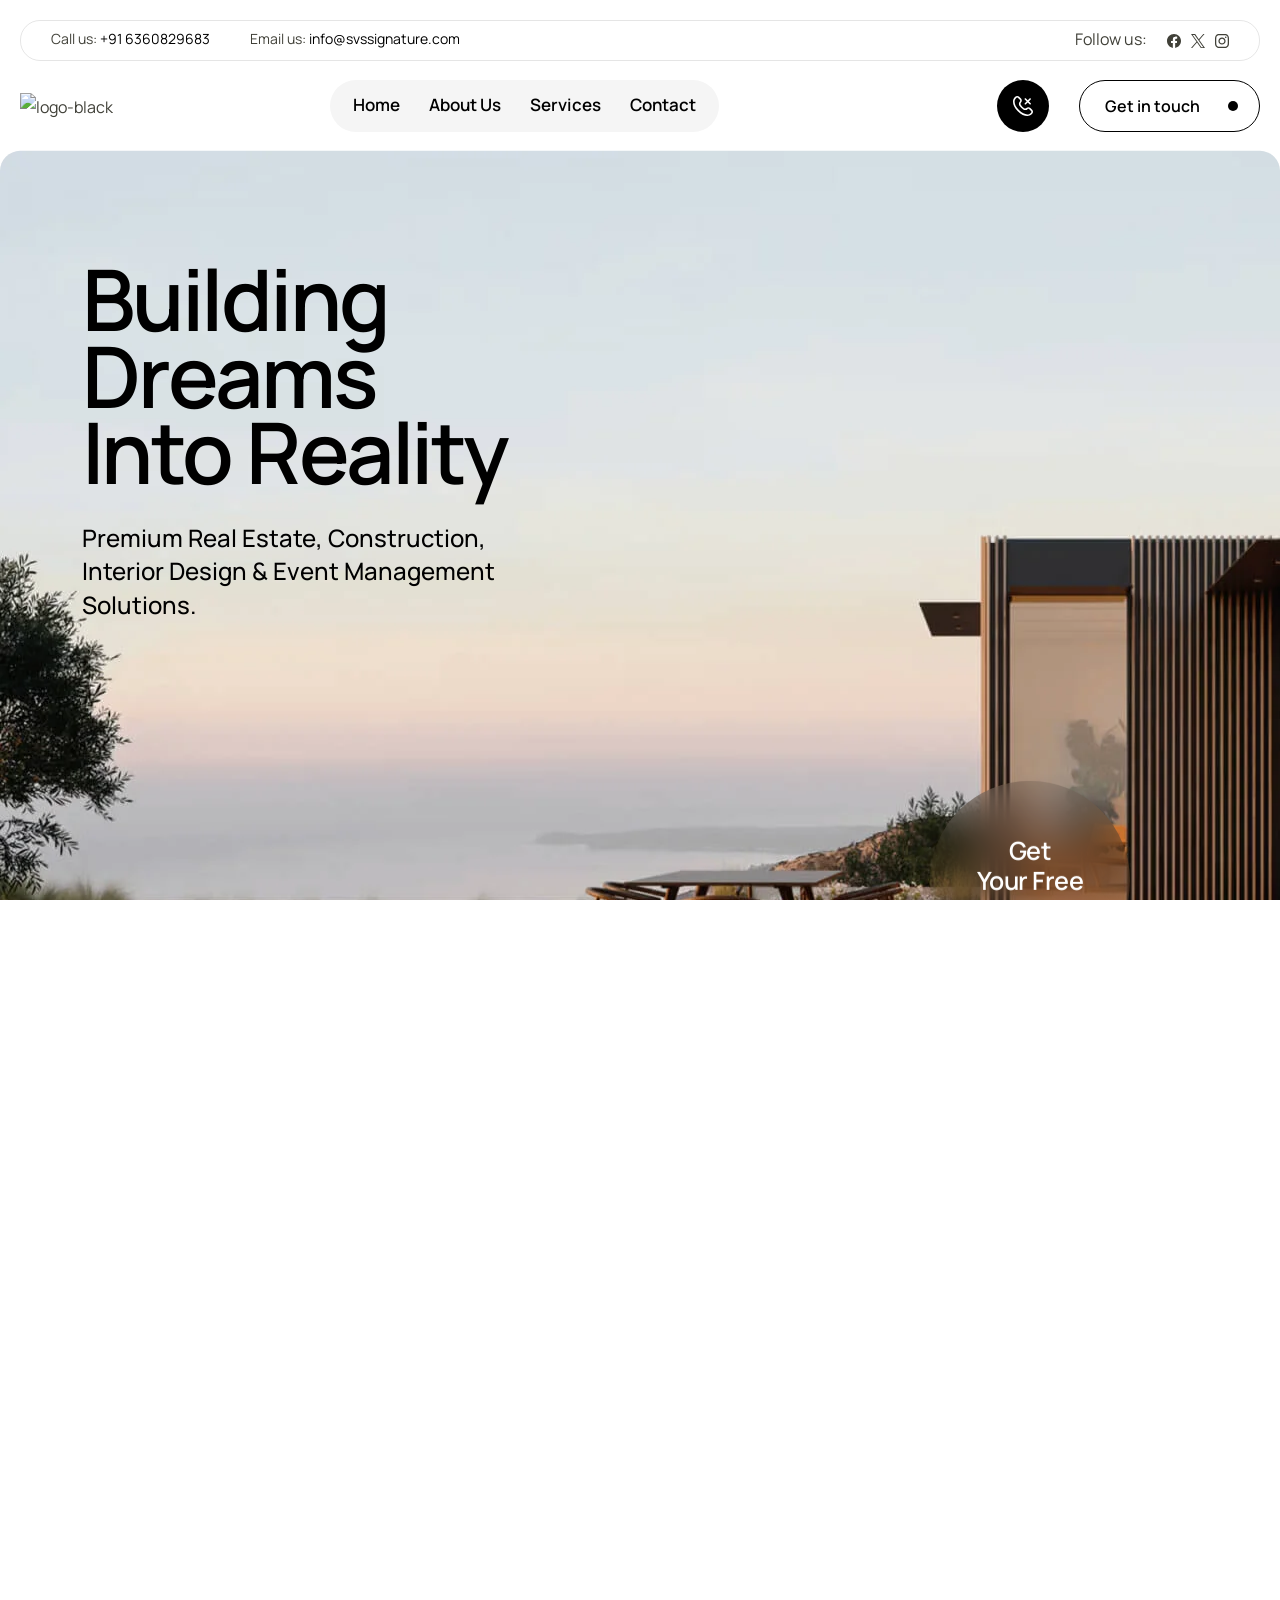
==== commit 4f592252: "fix issues" ====
--- a/index.html
+++ b/index.html
@@ -82,7 +82,7 @@
                     <div class="row gx-0 tp-align-center">
                         <div class="col-xl-3 col-lg-4 col-md-5 col-5">
                             <div class="tp-header-logo">
-                                <a href="index.html"><img src="assets/img/logo/svs-logo.svg" alt="logo-black"></a>
+                                <a href="index.html"><img src="assets/img/logo/svs-logo.png" alt="logo-black"></a>
                             </div>
                         </div>
                         <div class="col-xl-6 col-lg-2 col-md-1 col-2">
@@ -191,7 +191,7 @@
         <div class="tp-offcanvas-wrapper">
             <div class="tp-offcanvas-header d-flex align-items-center justify-content-between mb-40">
                 <div class="tp-offcanvas-logo">
-                    <a href="index.html"><img data-width="163" src="assets/img/logo/svs-logo.svg" alt="logo-ing"></a>
+                    <a href="index.html"><img data-width="163" src="assets/img/logo/svs-logo.png" alt="logo-ing"></a>
                 </div>
                 <div class="tp-offcanvas-button">
                     <button class="tp-offcanvas-button-close tp-offcanvas-close-toggle">
@@ -1937,7 +1937,7 @@
                             <div class="row tp-justify-center">
                                 <div class="col-xl-5 col-lg-4 col-md-4">
                                     <div class="tp-footer-logo text-center">
-                                        <a href="index.html"><img data-width="365" src="assets/img/logo/svs-white.svg"
+                                        <a href="index.html"><img data-width="365" src="assets/img/logo/svs-white.png"
                                                 alt=""></a>
                                     </div>
                                 </div>
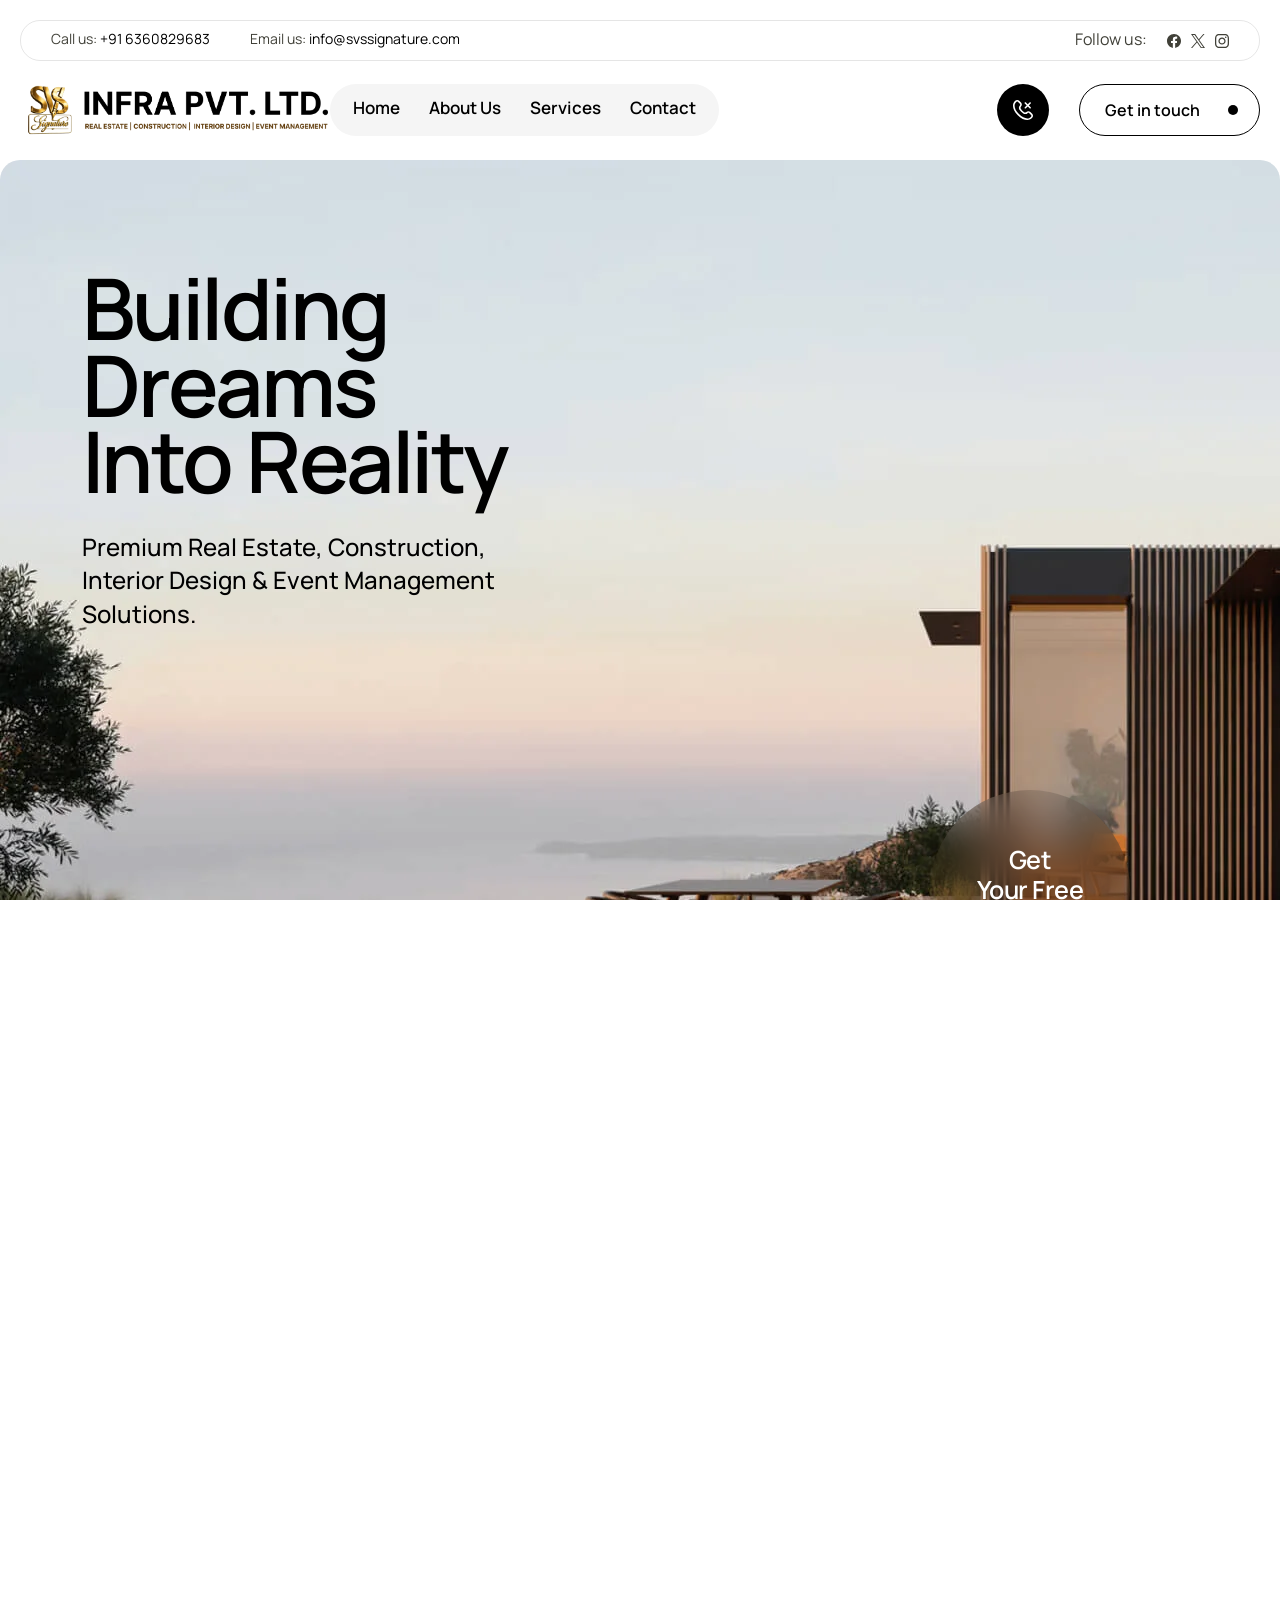
==== commit 43f9f26a: "fix issues" ====
--- a/index.html
+++ b/index.html
@@ -82,7 +82,7 @@
                     <div class="row gx-0 tp-align-center">
                         <div class="col-xl-3 col-lg-4 col-md-5 col-5">
                             <div class="tp-header-logo">
-                                <a href="index.html"><img src="assets/img/logo/svs-logo.png" alt="logo-black"></a>
+                                <a href="index.html"><img src="assets/img/logo/svslogo.png" alt="logo-black"></a>
                             </div>
                         </div>
                         <div class="col-xl-6 col-lg-2 col-md-1 col-2">
@@ -191,7 +191,7 @@
         <div class="tp-offcanvas-wrapper">
             <div class="tp-offcanvas-header d-flex align-items-center justify-content-between mb-40">
                 <div class="tp-offcanvas-logo">
-                    <a href="index.html"><img data-width="163" src="assets/img/logo/svs-logo.png" alt="logo-ing"></a>
+                    <a href="index.html"><img data-width="163" src="assets/img/logo/svslogo.png" alt="logo-ing"></a>
                 </div>
                 <div class="tp-offcanvas-button">
                     <button class="tp-offcanvas-button-close tp-offcanvas-close-toggle">
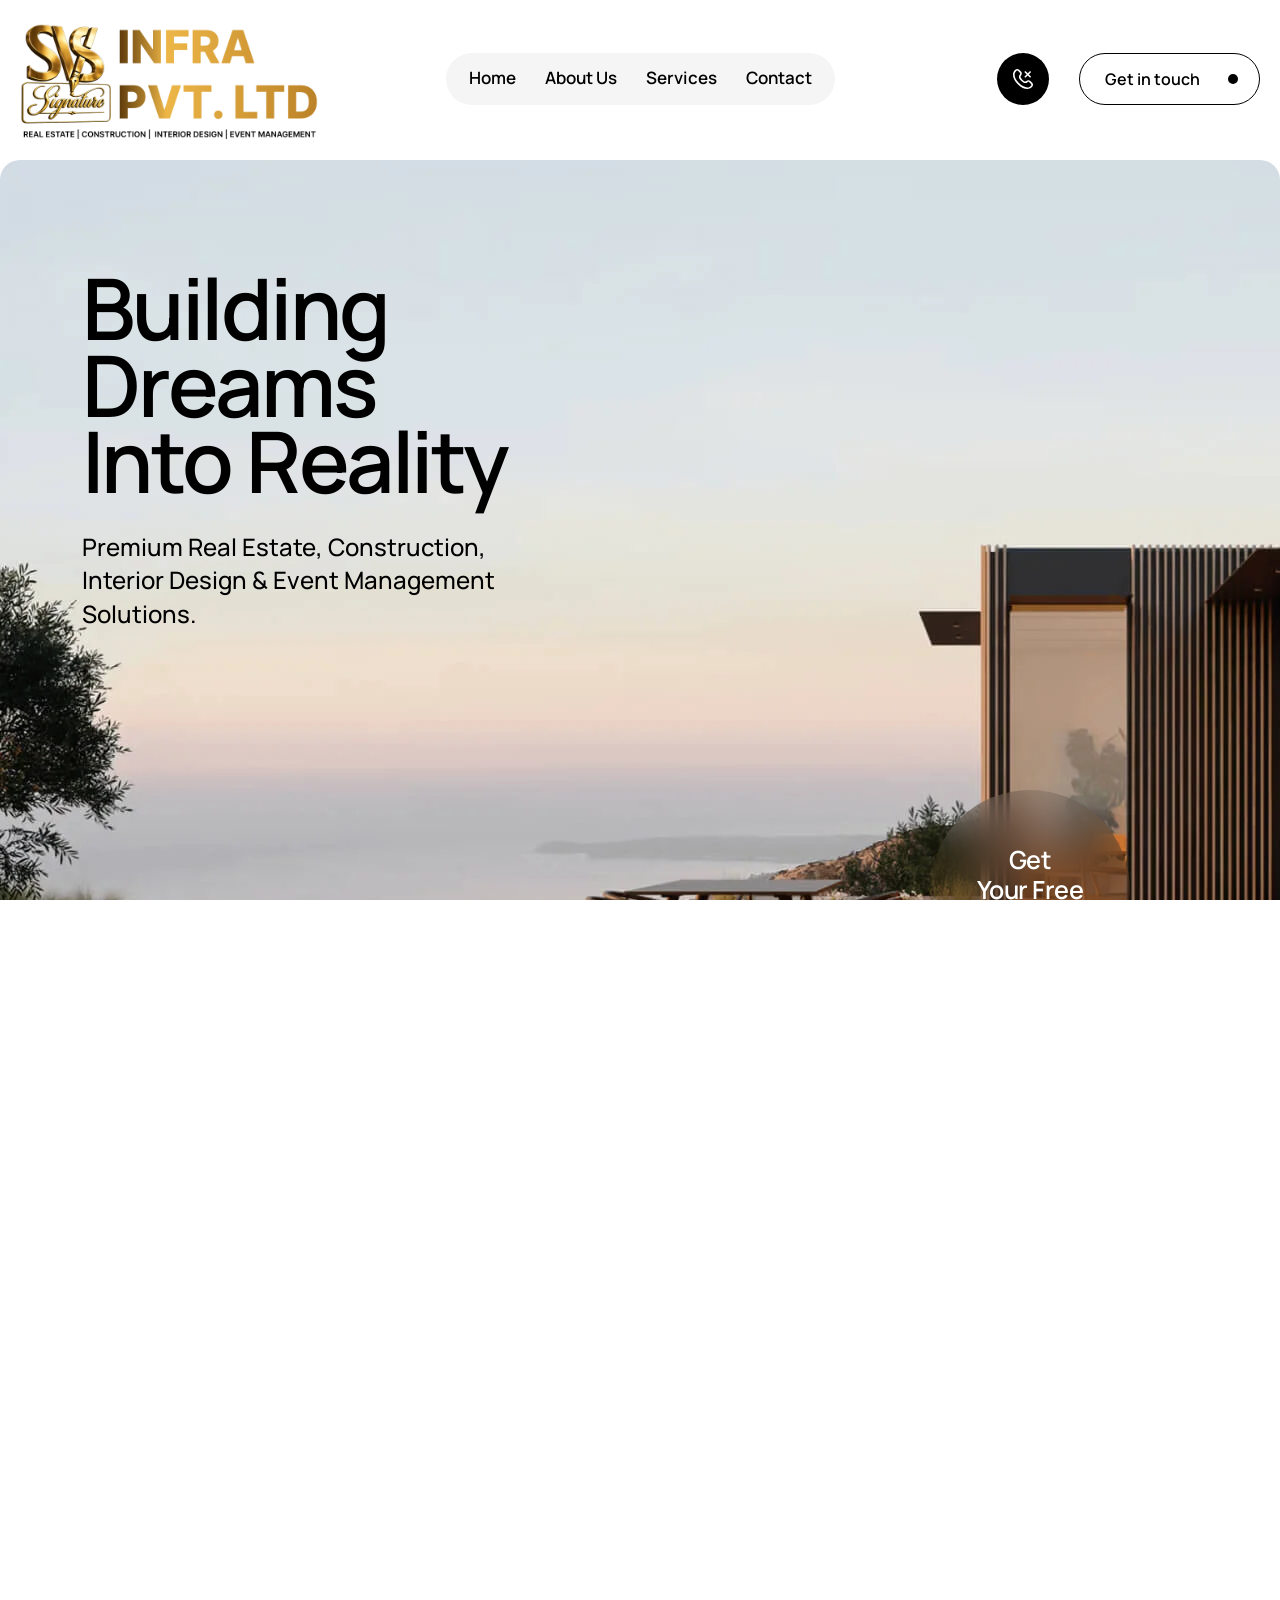
==== commit 8412e4bf: "fix issues" ====
--- a/index.html
+++ b/index.html
@@ -26,7 +26,7 @@
     <!-- header,start  -->
     <header>
         <div class="tp-header-area tp-header-spacing-3 container-wide">
-            <div class="tp-header-top d-none d-xl-block">
+            <div class="tp-header-top d-none">
                 <div class="row tp-align-center tp-justify-center">
                     <div class="col-lg-6 col-md-8">
                         <div class="tp-header-top-cta tp-flex-center">
@@ -82,10 +82,10 @@
                     <div class="row gx-0 tp-align-center">
                         <div class="col-xl-3 col-lg-4 col-md-5 col-5">
                             <div class="tp-header-logo">
-                                <a href="index.html"><img src="assets/img/logo/svslogo.png" alt="logo-black"></a>
-                            </div>
-                        </div>
-                        <div class="col-xl-6 col-lg-2 col-md-1 col-2">
+                                <a href="index.html"><img src="assets/img/logo/new.png" alt="logo-black"></a>
+                            </div>
+                        </div>
+                        <div class="col-xl-6 col-lg-2 col-md-1 col-2 d-flex justify-content-center">
                             <div class="tp-header-menu tp-header-menu-grey tp-text-center d-none d-xl-inline-block">
                                 <nav class="tp-mobile-menu-active">
                                     <ul>
@@ -96,7 +96,7 @@
                                                 <li><a href="real-estate.html"><span>Real Estate</span></a></li>
                                                 <li><a href="construction.html"><span>Construction</span></a></li>
                                                 <li><a href="interior-design.html"><span>Interior Design</span></a></li>
-                                                <li><a href="event-managementhtml"><span>Event Management</span></a>
+                                                <li><a href="event-management.html"><span>Event Management</span></a>
                                                 </li>
                                             </ul>
                                         </li>
@@ -156,17 +156,7 @@
     <!-- header,end  -->
 
     <!-- preloader,start  -->
-    <div id="loading">
-        <div id="loading-center">
-            <div id="loading-center-absolute">
-                <div class="object" id="object_four"></div>
-                <div class="object" id="object_three"></div>
-                <div class="object" id="object_two"></div>
-                <div class="object" id="object_one"></div>
-            </div>
-        </div>
-
-    </div>
+
     <!-- preloader,end  -->
 
     <!-- Begin magic cursor -->
@@ -191,7 +181,7 @@
         <div class="tp-offcanvas-wrapper">
             <div class="tp-offcanvas-header d-flex align-items-center justify-content-between mb-40">
                 <div class="tp-offcanvas-logo">
-                    <a href="index.html"><img data-width="163" src="assets/img/logo/svslogo.png" alt="logo-ing"></a>
+                    <a href="index.html"><img data-width="163" src="assets/img/logo/new.png" alt="logo-ing"></a>
                 </div>
                 <div class="tp-offcanvas-button">
                     <button class="tp-offcanvas-button-close tp-offcanvas-close-toggle">
@@ -222,7 +212,7 @@
             <div class="tp-offcanvas-cta mb-30">
                 <h3 class="tp-offcanvas-title mb-7">Information</h3>
                 <ul>
-                    <li><a href="tel:+99926542563">+91 6360829683</a></li>
+                    <li><a href="tel:+91 6360829683">+91 6360829683</a></li>
                     <li><a href="mailto:info@svssignature.com">info@svssignature.com</a></li>
                 </ul>
             </div>
@@ -1878,26 +1868,9 @@
                                                                     fill="currentcolor" />
                                                             </svg>
                                                         </a></li>
+
                                                     <li><a href="#">
-                                                            <svg xmlns="http://www.w3.org/2000/svg" width="16"
-                                                                height="16" viewBox="0 0 16 16" fill="none">
-                                                                <path
-                                                                    d="M9.52217 6.77491L15.4785 0H14.0671L8.89516 5.88256L4.76437 0H0L6.24656 8.89547L0 16H1.41155L6.87321 9.78782L11.2356 16H16L9.52183 6.77491H9.52217ZM7.58887 8.97384L6.95596 8.08805L1.92015 1.03974H4.0882L8.15216 6.72795L8.78507 7.61374L14.0677 15.0075H11.8997L7.58887 8.97418V8.97384Z"
-                                                                    fill="currentcolor"></path>
-                                                            </svg>
-                                                        </a></li>
-                                                    <li><a href="#">
-                                                            <svg width="14" height="14" viewBox="0 0 14 14" fill="none"
-                                                                xmlns="http://www.w3.org/2000/svg">
-                                                                <path
-                                                                    d="M9.79961 4.2002C10.9135 4.2002 11.9818 4.64269 12.7695 5.43035C13.5571 6.218 13.9996 7.28629 13.9996 8.4002V13.3002H11.1996V8.4002C11.1996 8.02889 11.0521 7.6728 10.7896 7.41025C10.527 7.1477 10.1709 7.0002 9.79961 7.0002C9.42831 7.0002 9.07221 7.1477 8.80966 7.41025C8.54711 7.6728 8.39961 8.02889 8.39961 8.4002V13.3002H5.59961V8.4002C5.59961 7.28629 6.04211 6.218 6.82976 5.43035C7.61741 4.64269 8.6857 4.2002 9.79961 4.2002Z"
-                                                                    fill="currentcolor" />
-                                                                <path d="M2.8 4.90039H0V13.3004H2.8V4.90039Z"
-                                                                    fill="currentcolor" />
-                                                                <path
-                                                                    d="M1.4 2.8C2.1732 2.8 2.8 2.1732 2.8 1.4C2.8 0.626801 2.1732 0 1.4 0C0.626801 0 0 0.626801 0 1.4C0 2.1732 0.626801 2.8 1.4 2.8Z"
-                                                                    fill="currentcolor" />
-                                                            </svg>
+                                                            <i class="fab fa-instagram"></i>
                                                         </a></li>
                                                     <li><a href="#">
                                                             <i class="fab fa-youtube"></i>
@@ -1926,7 +1899,7 @@
                                             <li><a href="real-estate.html"><span>Real Estate</span></a></li>
                                             <li><a href="construction.html"><span>Construction</span></a></li>
                                             <li><a href="interior-design.html"><span>Interior Design</span></a></li>
-                                            <li><a href="event-managementhtml"><span>Event Management</span></a></li>
+                                            <li><a href="event-management.html"><span>Event Management</span></a></li>
                                         </ul>
                                     </div>
                                 </div>
@@ -1937,7 +1910,7 @@
                             <div class="row tp-justify-center">
                                 <div class="col-xl-5 col-lg-4 col-md-4">
                                     <div class="tp-footer-logo text-center">
-                                        <a href="index.html"><img data-width="365" src="assets/img/logo/svs-white.png"
+                                        <a href="index.html"><img data-width="365" src="assets/img/logo/new-white.png"
                                                 alt=""></a>
                                     </div>
                                 </div>
--- a/assets/css/custom.css
+++ b/assets/css/custom.css
@@ -3,5 +3,10 @@
     width: 350px!important;
   }
 	 .tp-header-logo img {
-    width: 350px!important;
+    width: auto!important;
+    height: 120px;
+    object-fit: contain;
+  }
+  .tp-header-area.tp-header-spacing-3{
+    padding-top: 0px;
   }
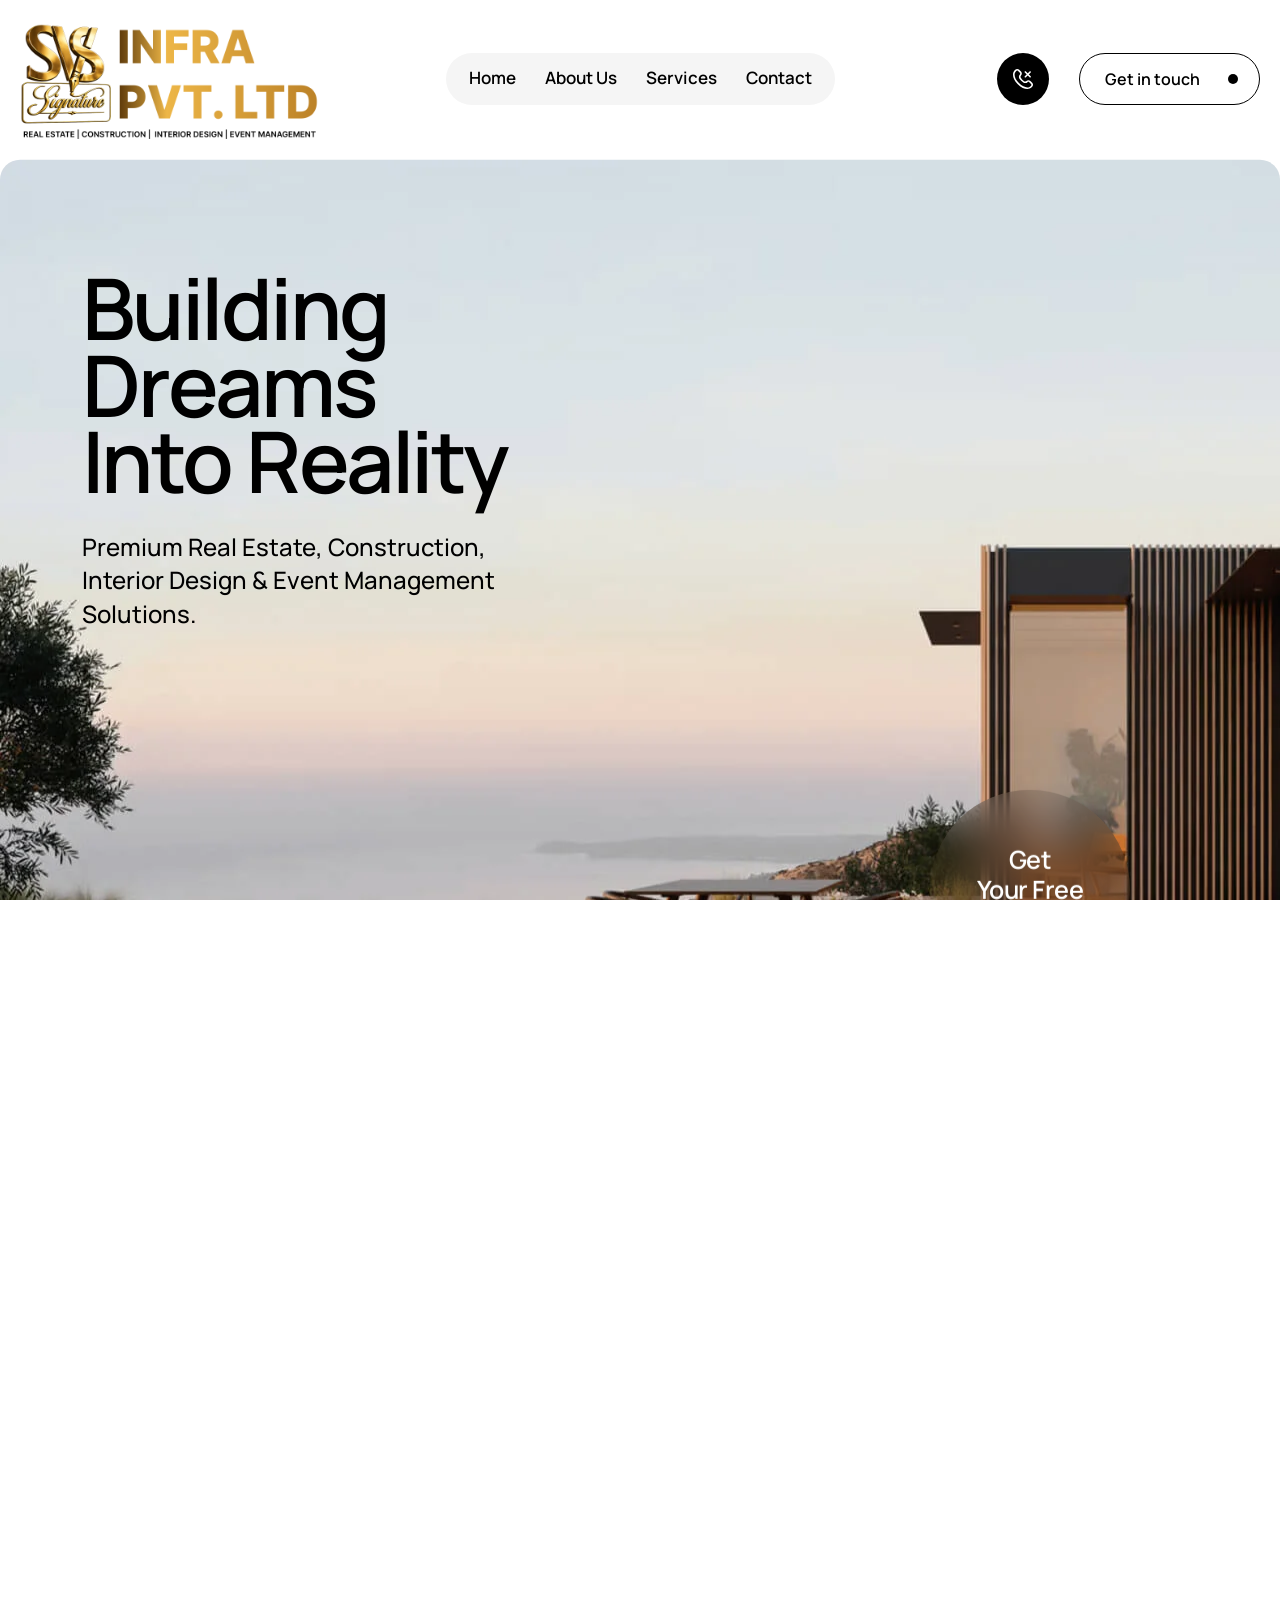
==== commit f7a04ffc: "fix isues" ====
--- a/index.html
+++ b/index.html
@@ -30,7 +30,7 @@
                 <div class="row tp-align-center tp-justify-center">
                     <div class="col-lg-6 col-md-8">
                         <div class="tp-header-top-cta tp-flex-center">
-                            <a href="tel:+9992564231"><span>Call us:</span>+91 6360829683</a>
+                            <a href="tel:+9992564231"><span>Call us:</span>+91 7795739666</a>
                             <a href="mailto:info@svssignature.com"><span>Email us:</span>info@svssignature.com</a>
                         </div>
                     </div>
@@ -123,7 +123,7 @@
                                                     fill="currentcolor" />
                                             </svg>
                                         </span>
-                                        <samp class="d-none d-xxl-flex">+91 6360829683</samp>
+                                        <samp class="d-none d-xxl-flex">+91 7795739666</samp>
                                     </a>
                                 </div>
                                 <div class="tp-header-cta-button d-none d-md-inline-block">
@@ -212,7 +212,7 @@
             <div class="tp-offcanvas-cta mb-30">
                 <h3 class="tp-offcanvas-title mb-7">Information</h3>
                 <ul>
-                    <li><a href="tel:+91 6360829683">+91 6360829683</a></li>
+                    <li><a href="tel:+91 7795739666">+91 7795739666</a></li>
                     <li><a href="mailto:info@svssignature.com">info@svssignature.com</a></li>
                 </ul>
             </div>
@@ -690,7 +690,7 @@
                                                                 fill="currentcolor" />
                                                         </svg>
                                                     </span>
-                                                    +91 6360829683
+                                                    +91 7795739666
                                                 </a>
                                             </div>
                                         </div>
